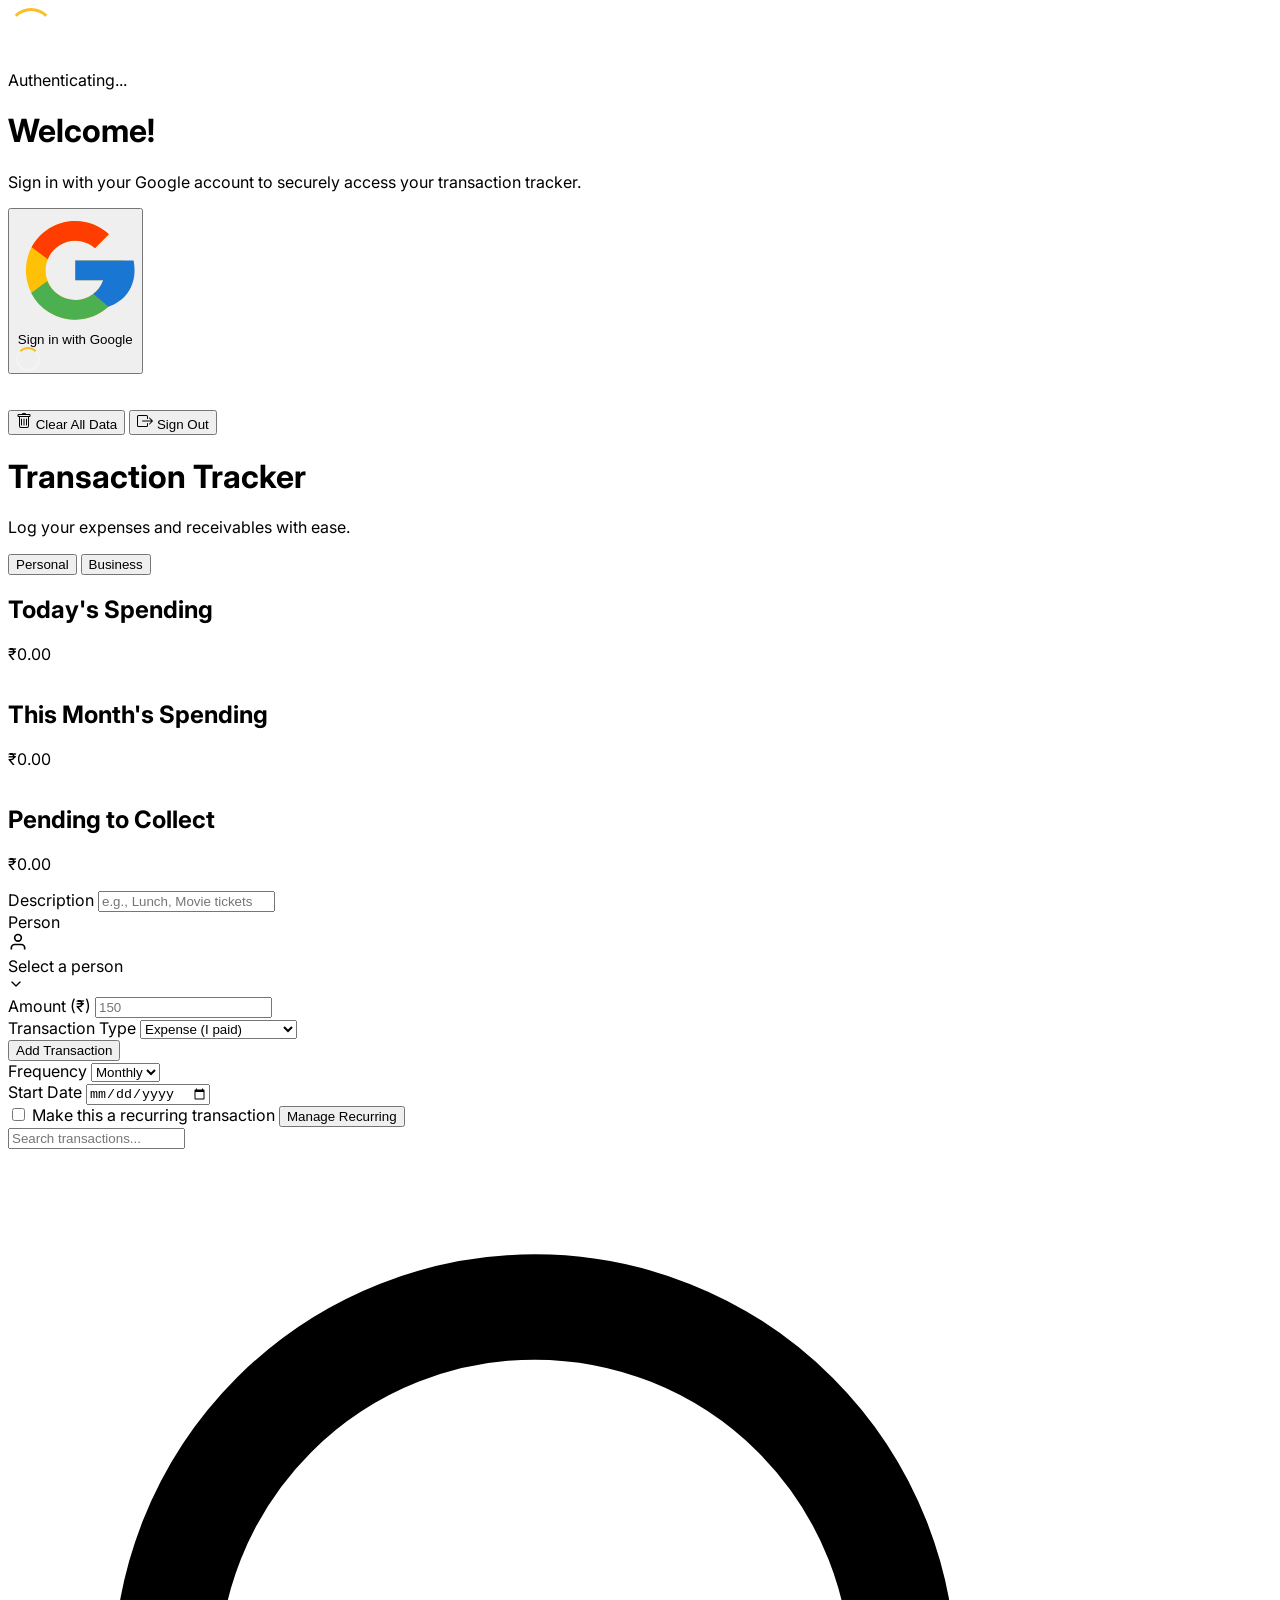
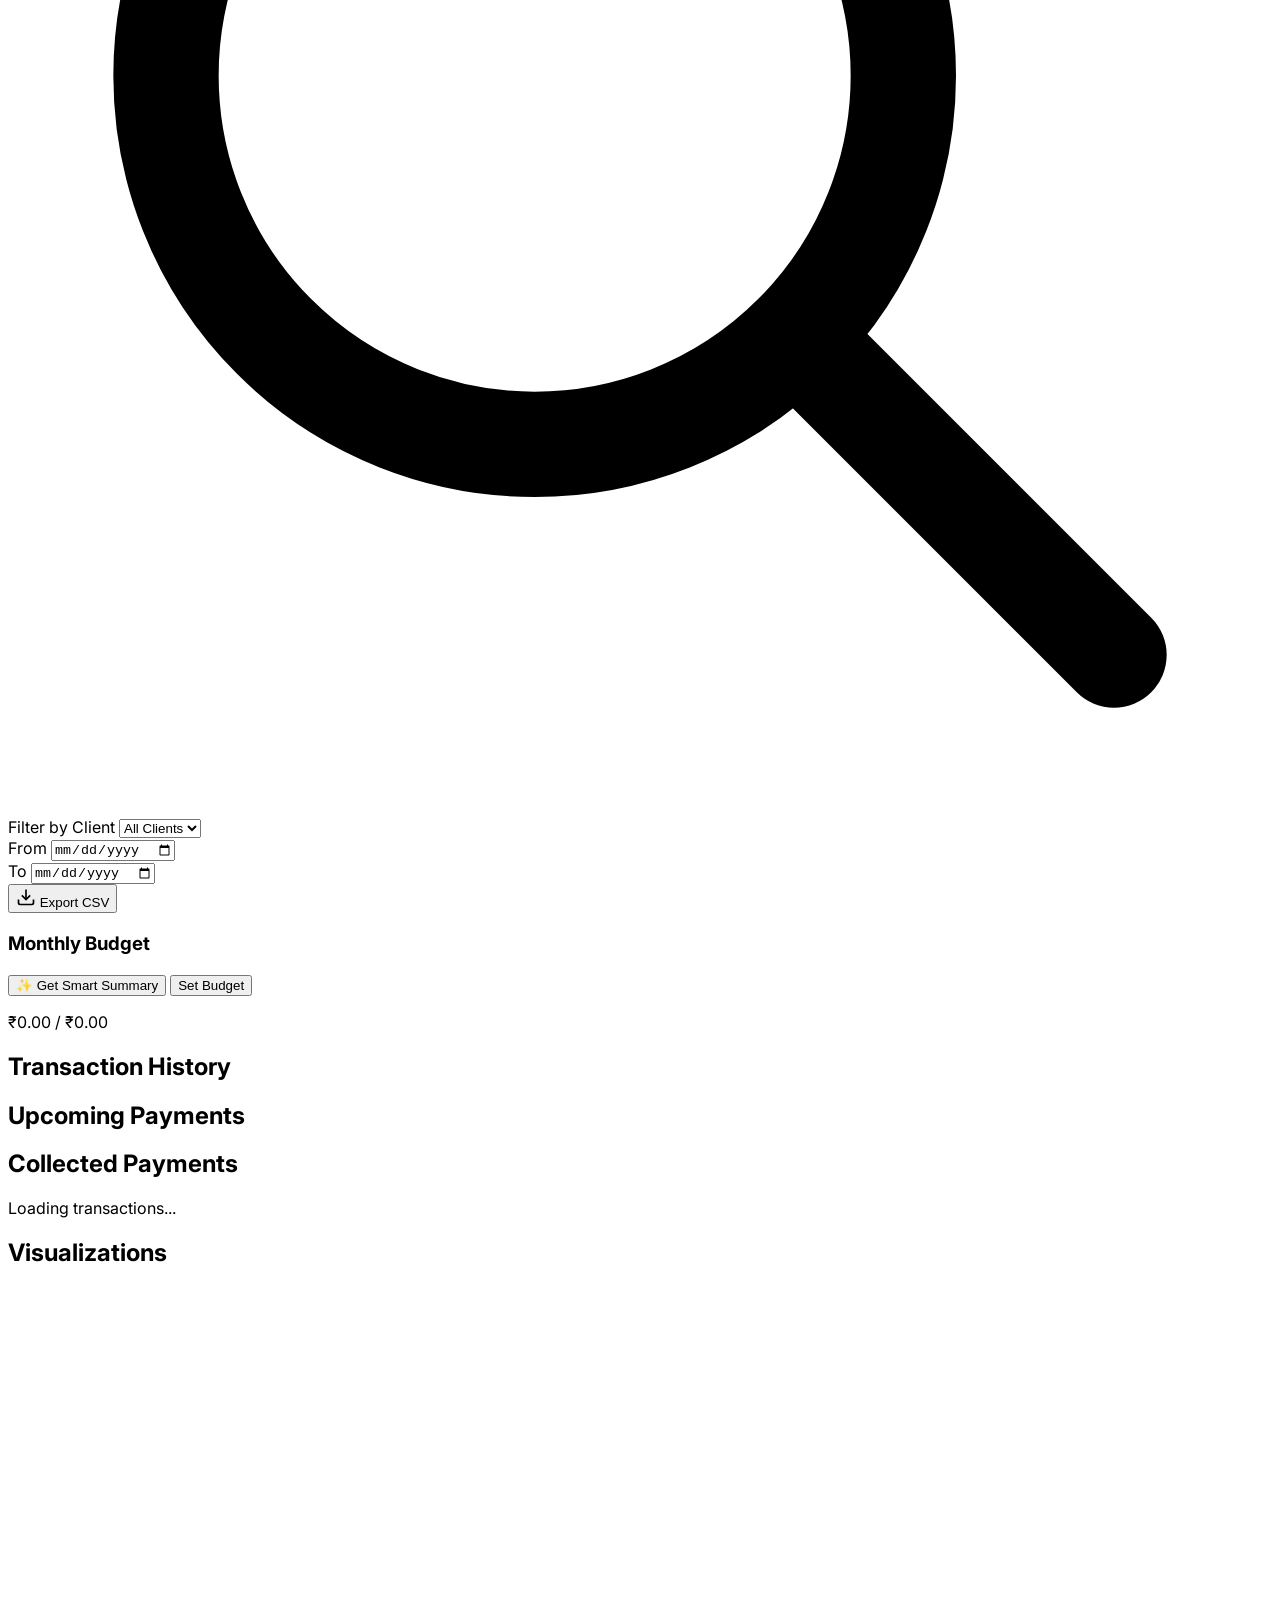
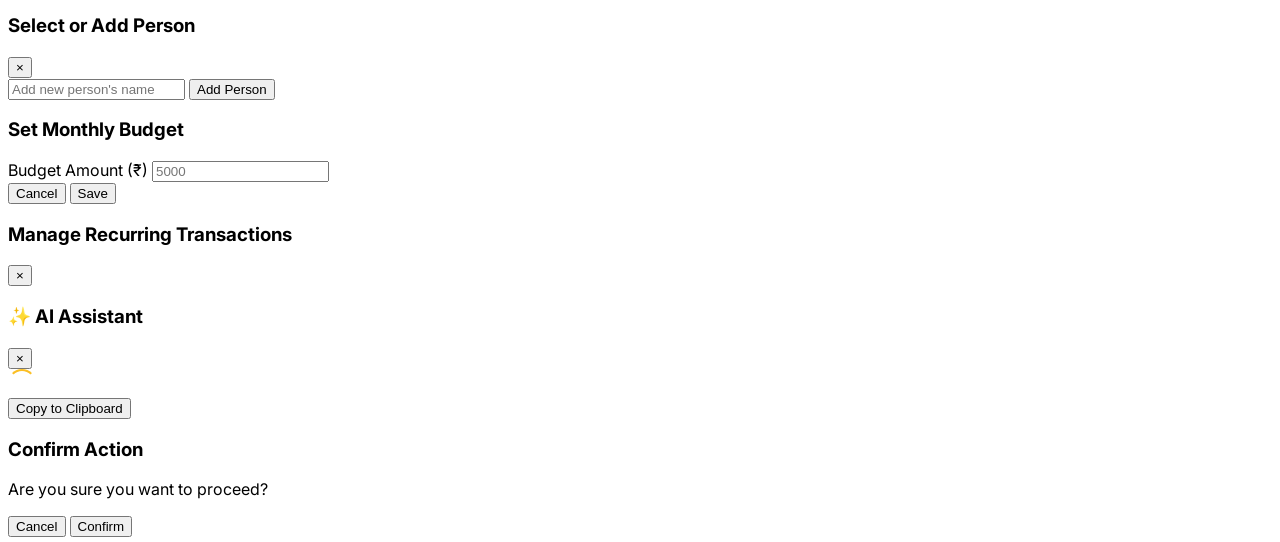
==== index.html @ 341bb634 "Add files via upload" ====
<!DOCTYPE html>
<html lang="en">
<head>
    <meta charset="UTF-8">
    <meta name="viewport" content="width=device-width, initial-scale=1.0">
    <title>Transaction Tracker</title>
    <script src="https://cdn.tailwindcss.com"></script>
    <script src="https://cdn.jsdelivr.net/npm/chart.js"></script>
    <script src="https://cdnjs.cloudflare.com/ajax/libs/gsap/3.12.2/gsap.min.js"></script>
    <link href="https://fonts.googleapis.com/css2?family=Inter:wght@400;500;600;700&display=swap" rel="stylesheet">
    <style>
        body {
            font-family: 'Inter', sans-serif;
        }
        .transaction-item:hover {
            transform: translateY(-2px);
            box-shadow: 0 4px 12px rgba(0,0,0,0.1);
        }
        /* Custom scrollbar */
        .custom-scrollbar::-webkit-scrollbar {
            width: 6px;
        }
        .custom-scrollbar::-webkit-scrollbar-track {
            background: #1f2937; /* gray-800 */
        }
        .custom-scrollbar::-webkit-scrollbar-thumb {
            background: #4b5563; /* gray-600 */
            border-radius: 3px;
        }
        .custom-scrollbar::-webkit-scrollbar-thumb:hover {
            background: #6b7280; /* gray-500 */
        }
        .person-item:hover {
            background-color: #374151; /* gray-700 */
        }
        @keyframes spin {
            to { transform: rotate(360deg); }
        }
        .loader {
            border: 2px solid rgba(255, 255, 255, 0.3);
            border-top-color: #FBBF24;
            border-radius: 50%;
            width: 1.5rem;
            height: 1.5rem;
            animation: spin 1s linear infinite;
        }
        
        /* Magic Bento Spotlight Effect CSS */
        .spotlight {
            position: fixed;
            width: 400px;
            height: 400px;
            border-radius: 50%;
            pointer-events: none;
            background: radial-gradient(circle,
                rgba(251, 191, 36, 0.08) 0%,
                rgba(251, 191, 36, 0.05) 15%,
                transparent 50%
            );
            transform: translate(-50%, -50%);
            mix-blend-mode: screen;
            z-index: 50;
            opacity: 0;
            will-change: transform, opacity;
        }
        .glow-card {
            position: relative;
            overflow: hidden;
            --glow-x: 50%;
            --glow-y: 50%;
            --glow-intensity: 0;
            --glow-radius: 400px;
        }
        .glow-card::after {
            content: '';
            position: absolute;
            inset: 0;
            padding: 2px;
            background: radial-gradient(
                var(--glow-radius) circle at var(--glow-x) var(--glow-y),
                rgba(251, 191, 36, calc(var(--glow-intensity) * 0.4)) 0%,
                rgba(251, 191, 36, calc(var(--glow-intensity) * 0.2)) 30%,
                transparent 60%
            );
            border-radius: inherit;
            mask:
                linear-gradient(#fff 0 0) content-box,
                linear-gradient(#fff 0 0);
            mask-composite: subtract;
            -webkit-mask:
                linear-gradient(#fff 0 0) content-box,
                linear-gradient(#fff 0 0);
            -webkit-mask-composite: xor;
            pointer-events: none;
            transition: opacity 0.3s ease;
            z-index: 1;
        }
    </style>
</head>
<body class="bg-gray-900 text-gray-200 flex items-center justify-center min-h-screen p-4">

    <!-- Global Loader -->
    <div id="global-loader" class="fixed inset-0 bg-gray-900 flex flex-col items-center justify-center z-[100]">
        <div class="loader" style="width: 2.5rem; height: 2.5rem; border-width: 3px;"></div>
        <p class="text-gray-400 mt-4">Authenticating...</p>
    </div>

    <!-- Auth View -->
    <div id="auth-view" class="w-full max-w-md mx-auto hidden">
        <div class="bg-gray-800 rounded-2xl shadow-xl p-8 border border-gray-700">
            <h1 class="text-3xl font-bold text-center text-white mb-2">Welcome!</h1>
            <p class="text-gray-400 text-center mb-8">Sign in with your Google account to securely access your transaction tracker.</p>
            
            <button id="google-signin-btn" class="w-full flex items-center justify-center gap-3 bg-gray-700 font-medium py-3 rounded-xl hover:bg-gray-600 transition-colors">
                <svg class="w-5 h-5" xmlns="http://www.w3.org/2000/svg" viewBox="0 0 48 48"><path fill="#FFC107" d="M43.611 20.083H42V20H24v8h11.303c-1.649 4.657-6.08 8-11.303 8c-6.627 0-12-5.373-12-12s5.373-12 12-12c3.059 0 5.842 1.154 7.961 3.039l5.657-5.657C34.046 6.053 29.268 4 24 4C12.955 4 4 12.955 4 24s8.955 20 20 20s20-8.955 20-20c0-1.341-.138-2.65-.389-3.917z"/><path fill="#FF3D00" d="m6.306 14.691l6.571 4.819C14.655 15.108 18.961 12 24 12c3.059 0 5.842 1.154 7.961 3.039l5.657-5.657C34.046 6.053 29.268 4 24 4C16.318 4 9.656 8.337 6.306 14.691z"/><path fill="#4CAF50" d="m24 44c5.166 0 9.86-1.977 13.409-5.192l-6.19-5.238A11.91 11.91 0 0 1 24 36c-5.222 0-9.618-3.234-11.303-7.618l-6.571 4.819A20 20 0 0 0 24 44z"/><path fill="#1976D2" d="M43.611 20.083H42V20H24v8h11.303c-.792 2.237-2.231 4.166-4.087 5.571l6.19 5.238C44.434 36.316 48 30.732 48 24c0-1.341-.138-2.65-.389-3.917z"/></svg>
                <span id="google-signin-text">Sign in with Google</span>
                <div id="google-signin-loader" class="loader hidden" style="width: 1.25rem; height: 1.25rem; border-width: 2px;"></div>
            </button>
            
            <p id="auth-error" class="text-red-500 text-center text-sm mt-4"></p>
        </div>
    </div>
    
    <!-- App View (hidden by default) -->
    <div id="app-view" class="hidden w-full max-w-3xl mx-auto bg-gray-800 rounded-2xl shadow-xl p-6 md:p-8 border border-gray-700 relative">
        <div class="absolute top-4 right-4">
            <div id="profile-button" class="flex items-center space-x-2 cursor-pointer p-1.5 rounded-full bg-gray-700/50 hover:bg-gray-700 transition-colors">
                <img id="profile-avatar" src="" class="w-8 h-8 rounded-full object-cover bg-gray-600">
                <span id="profile-name" class="hidden md:block text-sm font-medium text-gray-200 pr-2"></span>
            </div>
            <div id="profile-dropdown" class="absolute right-0 mt-2 w-56 bg-gray-700 rounded-xl shadow-lg z-50 hidden py-1">
                <button id="clear-data-btn" class="w-full text-left px-4 py-2 text-sm text-red-400 hover:bg-gray-600 flex items-center gap-3 rounded-t-xl">
                    <svg xmlns="http://www.w3.org/2000/svg" width="16" height="16" fill="currentColor" viewBox="0 0 16 16">
                        <path d="M5.5 5.5A.5.5 0 0 1 6 6v6a.5.5 0 0 1-1 0V6a.5.5 0 0 1 .5-.5zm2.5 0a.5.5 0 0 1 .5.5v6a.5.5 0 0 1-1 0V6a.5.5 0 0 1 .5-.5zm3 .5a.5.5 0 0 0-1 0v6a.5.5 0 0 0 1 0V6z"/>
                        <path fill-rule="evenodd" d="M14.5 3a1 1 0 0 1-1 1H13v9a2 2 0 0 1-2 2H5a2 2 0 0 1-2-2V4h-.5a1 1 0 0 1-1-1V2a1 1 0 0 1 1-1H6a1 1 0 0 1 1-1h2a1 1 0 0 1 1 1h3.5a1 1 0 0 1 1 1v1zM4.118 4 4 4.059V13a1 1 0 0 0 1 1h6a1 1 0 0 0 1-1V4.059L11.882 4H4.118zM2.5 3V2h11v1h-11z"/>
                    </svg>
                    Clear All Data
                </button>
                <button id="sign-out-btn" class="w-full text-left px-4 py-2 text-sm text-gray-200 hover:bg-gray-600 flex items-center gap-3 rounded-b-xl">
                    <svg xmlns="http://www.w3.org/2000/svg" width="16" height="16" fill="currentColor" viewBox="0 0 16 16">
                      <path fill-rule="evenodd" d="M10 12.5a.5.5 0 0 1-.5.5h-8a.5.5 0 0 1-.5-.5v-9a.5.5 0 0 1 .5-.5h8a.5.5 0 0 1 .5.5v2a.5.5 0 0 0 1 0v-2A1.5 1.5 0 0 0 9.5 2h-8A1.5 1.5 0 0 0 0 3.5v9A1.5 1.5 0 0 0 1.5 14h8a1.5 1.5 0 0 0 1.5-1.5v-2a.5.5 0 0 0-1 0z"/>
                      <path fill-rule="evenodd" d="M15.854 8.354a.5.5 0 0 0 0-.708l-3-3a.5.5 0 0 0-.708.708L14.293 7.5H5.5a.5.5 0 0 0 0 1h8.793l-2.147 2.146a.5.5 0 0 0 .708.708z"/>
                    </svg>
                    Sign Out
                </button>
            </div>
        </div>
        
        <header class="text-center mb-8">
            <h1 class="text-3xl md:text-4xl font-bold text-white">Transaction Tracker</h1>
            <p class="text-gray-400 mt-2">Log your expenses and receivables with ease.</p>
        </header>

        <!-- Mode Switcher -->
        <section class="mb-8 flex justify-center">
            <div class="bg-gray-700 p-1 rounded-xl flex space-x-1">
                <button id="personal-mode-btn" class="px-6 py-2 rounded-xl text-sm font-medium transition-colors bg-yellow-500 text-black">Personal</button>
                <button id="business-mode-btn" class="px-6 py-2 rounded-xl text-sm font-medium transition-colors text-gray-300 hover:bg-gray-600">Business</button>
            </div>
        </section>

        <!-- Summary Section -->
        <section id="summary-section" class="grid grid-cols-1 sm:grid-cols-3 gap-4 mb-8">
             <div id="daily-total-card" class="bg-gray-700 p-6 rounded-xl text-center glow-card">
                <h2 id="daily-total-label" class="text-base font-medium text-yellow-400">Today's Spending</h2>
                <p id="daily-total" class="text-3xl font-bold text-yellow-300 mt-2">₹0.00</p>
            </div>
            <div class="bg-gray-700 p-6 rounded-xl text-center glow-card">
                <h2 id="monthly-total-label" class="text-base font-medium text-yellow-400">This Month's Spending</h2>
                <p id="monthly-total" class="text-3xl font-bold text-yellow-300 mt-2">₹0.00</p>
            </div>
            <div class="bg-gray-700 p-6 rounded-xl text-center glow-card">
                <h2 id="receivable-total-label" class="text-base font-medium text-yellow-400">Pending to Collect</h2>
                <p id="receivable-total" class="text-3xl font-bold text-yellow-300 mt-2">₹0.00</p>
            </div>
        </section>

        <!-- Input Form -->
        <section class="mb-8">
            <form id="transaction-form" class="space-y-4">
                <div class="grid grid-cols-1 md:grid-cols-2 gap-4">
                    <div id="description-field-wrapper" class="md:col-span-1">
                        <label for="description" class="block text-sm font-medium text-gray-400 mb-1">Description</label>
                        <input type="text" id="description" placeholder="e.g., Lunch, Movie tickets" required class="w-full px-4 py-3 bg-gray-700 border border-gray-600 text-white placeholder-gray-400 rounded-xl focus:ring-2 focus:ring-yellow-500 focus:border-yellow-500 transition">
                    </div>
                     <div>
                        <label for="person-selector" class="block text-sm font-medium text-gray-400 mb-1">Person</label>
                        <div id="person-selector" class="w-full px-4 py-2 bg-gray-700 border border-gray-600 rounded-xl flex items-center justify-between cursor-pointer hover:bg-gray-600 transition-all">
                           <div class="flex items-center">
                                <div id="selected-person-avatar-container" class="w-8 h-8 rounded-full bg-gray-600 flex items-center justify-center mr-3 overflow-hidden">
                                    <svg id="selected-person-avatar-placeholder" xmlns="http://www.w3.org/2000/svg" width="20" height="20" viewBox="0 0 24 24" fill="none" stroke="currentColor" stroke-width="2" class="text-gray-400"><path d="M20 21v-2a4 4 0 0 0-4-4H8a4 4 0 0 0-4 4v2"></path><circle cx="12" cy="7" r="4"></circle></svg>
                                    <img id="selected-person-avatar" src="" class="hidden w-full h-full object-cover">
                                </div>
                                <span id="selected-person-name" class="text-gray-400">Select a person</span>
                           </div>
                           <svg xmlns="http://www.w3.org/2000/svg" width="16" height="16" viewBox="0 0 24 24" fill="none" stroke="currentColor" stroke-width="2" stroke-linecap="round" stroke-linejoin="round"><path d="M6 9l6 6 6-6"/></svg>
                        </div>
                        <input type="hidden" id="person">
                    </div>
                    <div>
                        <label for="amount" class="block text-sm font-medium text-gray-400 mb-1">Amount (₹)</label>
                        <input type="number" id="amount" placeholder="150" min="0.01" step="0.01" required class="w-full px-4 py-3 bg-gray-700 border border-gray-600 text-white placeholder-gray-400 rounded-xl focus:ring-2 focus:ring-yellow-500 focus:border-yellow-500 transition">
                    </div>
                </div>
                 <div class="grid grid-cols-1 md:grid-cols-4 gap-4 items-end">
                    <div id="type-field-wrapper" class="md:col-span-3">
                         <label for="type" class="block text-sm font-medium text-gray-400 mb-1">Transaction Type</label>
                         <select id="type" class="w-full px-4 py-3 bg-gray-700 border border-gray-600 text-white rounded-xl focus:ring-2 focus:ring-yellow-500 focus:border-yellow-500 transition">
                            <option value="expense" selected>Expense (I paid)</option>
                            <option value="receivable">Receivable (To collect)</option>
                        </select>
                    </div>
                    <button id="submit-btn" type="submit" class="w-full bg-yellow-500 text-black font-semibold py-3 px-4 rounded-xl hover:bg-yellow-600 focus:outline-none focus:ring-2 focus:ring-offset-2 focus:ring-yellow-500 transition duration-300 shadow-sm md:col-start-4">
                        Add Transaction
                    </button>
                </div>
                 <!-- Recurring Transaction Fields -->
                <div id="recurring-fields-wrapper" class="hidden space-y-2 md:flex md:space-y-0 md:space-x-4 md:items-end pt-2">
                    <div class="flex-grow">
                        <label for="frequency" class="block text-sm font-medium text-gray-400 mb-1">Frequency</label>
                        <select id="frequency" class="w-full px-4 py-2 bg-gray-700 border border-gray-600 rounded-xl">
                            <option value="daily">Daily</option>
                            <option value="weekly">Weekly</option>
                            <option value="monthly" selected>Monthly</option>
                        </select>
                    </div>
                    <div>
                        <label for="start-date" class="block text-sm font-medium text-gray-400 mb-1">Start Date</label>
                        <input type="date" id="start-date" class="w-full px-4 py-2 bg-gray-700 border border-gray-600 rounded-xl">
                    </div>
                </div>
                <div id="recurring-options-wrapper" class="pt-2 flex justify-between items-center">
                    <label class="flex items-center space-x-2 cursor-pointer text-sm text-gray-400">
                        <input type="checkbox" id="is-recurring-checkbox" class="form-checkbox h-4 w-4 bg-gray-700 border-gray-600 rounded text-yellow-500 focus:ring-yellow-500">
                        <span>Make this a recurring transaction</span>
                    </label>
                     <button type="button" id="manage-recurring-btn" class="text-sm text-yellow-400 hover:underline">Manage Recurring</button>
                </div>
            </form>
        </section>
        
        <!-- Search and Export Section -->
        <section class="my-6 space-y-4">
            <div class="relative w-full">
                <input type="text" id="search-input" placeholder="Search transactions..." class="w-full pl-10 pr-4 py-2 bg-gray-700 border border-gray-600 text-white rounded-xl focus:ring-2 focus:ring-yellow-500">
                <svg class="absolute left-3 top-1/2 -translate-y-1/2 w-5 h-5 text-gray-400" xmlns="http://www.w3.org/2000/svg" fill="none" viewBox="0 0 24 24" stroke="currentColor"><path stroke-linecap="round" stroke-linejoin="round" stroke-width="2" d="M21 21l-6-6m2-5a7 7 0 11-14 0 7 7 0 0114 0z"></path></svg>
            </div>
            <div class="grid grid-cols-1 md:grid-cols-4 gap-4 items-end">
                <div id="client-filter-wrapper" class="w-full hidden">
                    <label for="client-filter-select" class="text-sm font-medium text-gray-400">Filter by Client</label>
                    <select id="client-filter-select" class="w-full mt-1 px-4 py-2 bg-gray-700 border border-gray-600 rounded-xl">
                        <option value="">All Clients</option>
                    </select>
                </div>
                <div id="start-date-filter-wrapper" class="w-full">
                    <label for="filter-start-date" class="text-sm font-medium text-gray-400">From</label>
                    <input type="date" id="filter-start-date" class="w-full mt-1 px-4 py-2 bg-gray-700 border border-gray-600 rounded-xl">
                </div>
                <div id="end-date-filter-wrapper" class="w-full">
                    <label for="filter-end-date" class="text-sm font-medium text-gray-400">To</label>
                    <input type="date" id="filter-end-date" class="w-full mt-1 px-4 py-2 bg-gray-700 border border-gray-600 rounded-xl">
                </div>
                <button id="export-csv-btn" class="w-full flex items-center justify-center gap-2 px-4 py-2 bg-gray-600 text-white font-semibold rounded-xl hover:bg-gray-500 transition">
                    <svg xmlns="http://www.w3.org/2000/svg" width="20" height="20" viewBox="0 0 24 24" fill="none" stroke="currentColor" stroke-width="2"><path d="M21 15v4a2 2 0 0 1-2 2H5a2 2 0 0 1-2-2v-4"/><polyline points="7 10 12 15 17 10"/><line x1="12" y1="15" x2="12" y2="3"/></svg>
                    Export CSV
                </button>
            </div>
        </section>


        <!-- Transaction Lists -->
        <div id="personal-view">
             <section id="budget-section" class="mb-6 bg-gray-700/50 p-4 rounded-xl">
                <div class="flex justify-between items-center mb-2">
                    <h3 class="font-semibold text-gray-300">Monthly Budget</h3>
                    <div class="flex items-center gap-4">
                        <button id="get-summary-btn" class="text-sm font-semibold text-black bg-yellow-500 hover:bg-yellow-600 px-3 py-1 rounded-lg transition">✨ Get Smart Summary</button>
                        <button id="set-budget-btn" class="text-sm text-yellow-400 hover:underline">Set Budget</button>
                    </div>
                </div>
                <div class="w-full bg-gray-600 rounded-full h-3">
                    <div id="budget-progress" class="bg-green-500 h-3 rounded-full transition-all duration-500" style="width: 0%"></div>
                </div>
                <p id="budget-summary" class="text-right text-sm mt-1.5 text-gray-400">₹0.00 / ₹0.00</p>
            </section>
            <h2 class="text-xl font-semibold mb-4 border-b pb-2 border-gray-700">Transaction History</h2>
            <div id="transaction-list" class="space-y-3 max-h-96 overflow-y-auto pr-2 custom-scrollbar"></div>
        </div>

        <div id="business-view" class="hidden space-y-8">
            <div>
                <h2 class="text-xl font-semibold mb-4 border-b pb-2 border-gray-700">Upcoming Payments</h2>
                <div id="upcoming-list" class="space-y-3 max-h-60 overflow-y-auto pr-2 custom-scrollbar"></div>
            </div>
            <div>
                <h2 class="text-xl font-semibold mb-4 border-b pb-2 border-gray-700">Collected Payments</h2>
                <div id="collected-list" class="space-y-3 max-h-60 overflow-y-auto pr-2 custom-scrollbar"></div>
            </div>
        </div>

        <p id="loading-state" class="text-gray-500 text-center py-4">Loading transactions...</p>

        <!-- Charts Section -->
        <section id="charts-section" class="my-8">
            <h2 class="text-xl font-semibold mb-4 border-b pb-2 border-gray-700">Visualizations</h2>
            <div id="personal-chart-container" class="bg-gray-700/50 p-4 rounded-xl">
                <canvas id="spending-chart"></canvas>
            </div>
            <div id="business-chart-container" class="hidden bg-gray-700/50 p-4 rounded-xl">
                <canvas id="earnings-chart"></canvas>
            </div>
        </section>

    </div>

    <!-- Modals -->
    <div id="people-modal" class="fixed inset-0 bg-black bg-opacity-60 flex items-center justify-center hidden z-50 p-4">
        <div class="bg-gray-800 rounded-2xl shadow-xl w-full max-w-sm p-6 border border-gray-700">
            <div class="flex justify-between items-center mb-4">
                <h3 id="modal-title" class="text-xl font-bold text-white">Select or Add Person</h3>
                <button id="close-people-modal-btn" class="text-gray-500 hover:text-white text-3xl leading-none">&times;</button>
            </div>
            <form id="add-person-form" class="space-y-3 mb-4">
                <input type="text" id="new-person-name" placeholder="Add new person's name" required class="flex-grow w-full px-3 py-3 bg-gray-700 border border-gray-600 text-white placeholder-gray-400 rounded-xl focus:ring-2 focus:ring-yellow-500 focus:border-yellow-500">
                <button type="submit" id="add-person-btn" class="w-full bg-yellow-500 text-black font-semibold py-2 px-4 rounded-xl hover:bg-yellow-600">Add Person</button>
            </form>
            <div id="people-list-modal" class="max-h-60 overflow-y-auto space-y-1 custom-scrollbar pr-2"></div>
        </div>
    </div>
    <div id="budget-modal" class="fixed inset-0 bg-black bg-opacity-60 flex items-center justify-center hidden z-50 p-4">
        <div class="bg-gray-800 rounded-2xl shadow-xl w-full max-w-xs p-6 border border-gray-700">
            <h3 class="text-xl font-bold text-white mb-4">Set Monthly Budget</h3>
            <form id="budget-form">
                <label for="budget-amount" class="block text-sm font-medium text-gray-400 mb-1">Budget Amount (₹)</label>
                <input type="number" id="budget-amount" placeholder="5000" min="0" step="100" class="w-full px-4 py-2 bg-gray-700 border border-gray-600 rounded-xl mb-4">
                <div class="flex gap-2">
                    <button type="button" id="cancel-budget-btn" class="w-full bg-gray-600 py-2 rounded-xl">Cancel</button>
                    <button type="submit" class="w-full bg-yellow-500 text-black font-semibold py-2 rounded-xl">Save</button>
                </div>
            </form>
        </div>
    </div>
    <div id="recurring-modal" class="fixed inset-0 bg-black bg-opacity-60 flex items-center justify-center hidden z-50 p-4">
         <div class="bg-gray-800 rounded-2xl shadow-xl w-full max-w-lg p-6 border border-gray-700">
             <div class="flex justify-between items-center mb-4">
                <h3 class="text-xl font-bold text-white">Manage Recurring Transactions</h3>
                <button id="close-recurring-modal-btn" class="text-gray-500 hover:text-white text-3xl leading-none">&times;</button>
            </div>
            <div id="recurring-list-modal" class="max-h-80 overflow-y-auto space-y-2 custom-scrollbar pr-2"></div>
        </div>
    </div>
    <div id="gemini-modal" class="fixed inset-0 bg-black bg-opacity-60 flex items-center justify-center hidden z-50 p-4">
         <div class="bg-gray-800 rounded-2xl shadow-xl w-full max-w-lg p-6 border border-gray-700">
             <div class="flex justify-between items-center mb-4">
                <h3 id="gemini-modal-title" class="text-xl font-bold text-white">✨ AI Assistant</h3>
                <button id="close-gemini-modal-btn" class="text-gray-500 hover:text-white text-3xl leading-none">&times;</button>
            </div>
            <div id="gemini-modal-content" class="max-h-80 overflow-y-auto space-y-2 custom-scrollbar pr-2 text-gray-300">
                <div class="flex justify-center items-center h-32">
                    <div class="loader"></div>
                </div>
            </div>
              <div id="gemini-modal-actions" class="mt-4 hidden">
                   <button id="copy-gemini-content-btn" class="w-full bg-yellow-500 text-black font-semibold py-2 px-4 rounded-xl hover:bg-yellow-600">Copy to Clipboard</button>
              </div>
        </div>
    </div>
    <!-- Confirmation Modal -->
    <div id="confirm-modal" class="fixed inset-0 bg-black bg-opacity-60 flex items-center justify-center hidden z-50 p-4">
        <div class="bg-gray-800 rounded-2xl shadow-xl w-full max-w-sm p-6 border border-gray-700">
            <h3 id="confirm-modal-title" class="text-lg font-bold text-white mb-4">Confirm Action</h3>
            <p id="confirm-modal-body" class="text-gray-300 mb-6">Are you sure you want to proceed?</p>
            <div class="flex gap-4">
                <button id="confirm-modal-cancel-btn" class="w-full bg-gray-600 py-2 rounded-xl hover:bg-gray-500 transition">Cancel</button>
                <button id="confirm-modal-confirm-btn" class="w-full bg-red-600 text-white font-semibold py-2 rounded-xl hover:bg-red-700 transition">Confirm</button>
            </div>
        </div>
    </div>


    <script type="module">
        import { initializeApp } from "https://www.gstatic.com/firebasejs/11.6.1/firebase-app.js";
        import { getAuth, onAuthStateChanged, GoogleAuthProvider, signInWithRedirect, getRedirectResult, signOut } from "https://www.gstatic.com/firebasejs/11.6.1/firebase-auth.js";
        import { getFirestore, collection, addDoc, serverTimestamp, onSnapshot, query, doc, deleteDoc, updateDoc, deleteField, setDoc, getDoc, getDocs, writeBatch } from "https://www.gstatic.com/firebasejs/11.6.1/firebase-firestore.js";
        
        // --- USER'S FIREBASE CONFIGURATION ---
        const firebaseConfig = {
          apiKey: "AIzaSyBQE9DZBL3ugPDWBVKj8piCVT7q-X9p0to",
          authDomain: "expense-manager-2158b.firebaseapp.com",
          projectId: "expense-manager-2158b",
          storageBucket: "expense-manager-2158b.appspot.com",
          messagingSenderId: "596327333035",
          appId: "1:596327333035:web:e2ec1998729a81e7258bee",
          measurementId: "G-QXTERJV3V8"
        };
        const appId = "expense-manager-2158b";
        // --- End Configuration ---
        
        let db, auth, userId;
        let peopleMap = {}, spendingChart, earningsChart;
        let currentMode = 'personal';
        let allTransactions = [];
        let unsubscribeTransactions = () => {}, unsubscribePeople = () => {}, unsubscribeSettings = () => {}, unsubscribeRecurring = () => {};

        // DOM Elements
        const globalLoader = document.getElementById('global-loader');
        const authView = document.getElementById('auth-view');
        const appView = document.getElementById('app-view');
        const mainContainer = document.getElementById('app-view');
        const summarySection = document.getElementById('summary-section');
        const dailyTotalCard = document.getElementById('daily-total-card');
        const monthlyTotalLabel = document.getElementById('monthly-total-label');
        const receivableTotalLabel = document.getElementById('receivable-total-label');
        const personalView = document.getElementById('personal-view');
        const businessView = document.getElementById('business-view');
        const upcomingList = document.getElementById('upcoming-list');
        const collectedList = document.getElementById('collected-list');
        const transactionForm = document.getElementById('transaction-form');
        const descriptionFieldWrapper = document.getElementById('description-field-wrapper');
        const typeFieldWrapper = document.getElementById('type-field-wrapper');
        const descriptionInput = document.getElementById('description');
        const amountInput = document.getElementById('amount');
        const personInput = document.getElementById('person');
        const personLabel = document.querySelector('label[for="person-selector"]');
        const modalTitle = document.getElementById('modal-title');
        const newPersonNameInput = document.getElementById('new-person-name');
        const typeSelect = document.getElementById('type');
        const transactionList = document.getElementById('transaction-list');
        const dailyTotalEl = document.getElementById('daily-total');
        const monthlyTotalEl = document.getElementById('monthly-total');
        const receivableTotalEl = document.getElementById('receivable-total');
        const loadingState = document.getElementById('loading-state');
        const personSelector = document.getElementById('person-selector');
        const selectedPersonNameEl = document.getElementById('selected-person-name');
        const selectedPersonAvatar = document.getElementById('selected-person-avatar');
        const selectedPersonAvatarPlaceholder = document.getElementById('selected-person-avatar-placeholder');
        const personalModeBtn = document.getElementById('personal-mode-btn');
        const businessModeBtn = document.getElementById('business-mode-btn');
        const submitBtn = document.getElementById('submit-btn');
        const searchInput = document.getElementById('search-input');
        const exportCsvBtn = document.getElementById('export-csv-btn');
        const peopleModal = document.getElementById('people-modal');
        const closeModalBtn = document.getElementById('close-people-modal-btn');
        const addPersonForm = document.getElementById('add-person-form');
        const addPersonBtn = document.getElementById('add-person-btn');
        const peopleListModal = document.getElementById('people-list-modal');
        const budgetSection = document.getElementById('budget-section');
        const setBudgetBtn = document.getElementById('set-budget-btn');
        const budgetProgress = document.getElementById('budget-progress');
        const budgetSummary = document.getElementById('budget-summary');
        const budgetModal = document.getElementById('budget-modal');
        const budgetForm = document.getElementById('budget-form');
        const budgetAmountInput = document.getElementById('budget-amount');
        const cancelBudgetBtn = document.getElementById('cancel-budget-btn');
        const personalChartContainer = document.getElementById('personal-chart-container');
        const businessChartContainer = document.getElementById('business-chart-container');
        const spendingChartCanvas = document.getElementById('spending-chart').getContext('2d');
        const earningsChartCanvas = document.getElementById('earnings-chart').getContext('2d');
        const isRecurringCheckbox = document.getElementById('is-recurring-checkbox');
        const recurringFieldsWrapper = document.getElementById('recurring-fields-wrapper');
        const recurringOptionsWrapper = document.getElementById('recurring-options-wrapper');
        const frequencySelect = document.getElementById('frequency');
        const startDateInput = document.getElementById('start-date');
        const manageRecurringBtn = document.getElementById('manage-recurring-btn');
        const recurringModal = document.getElementById('recurring-modal');
        const closeRecurringModalBtn = document.getElementById('close-recurring-modal-btn');
        const recurringListModal = document.getElementById('recurring-list-modal');
        const startDateFilter = document.getElementById('filter-start-date');
        const endDateFilter = document.getElementById('filter-end-date');
        const clientFilterWrapper = document.getElementById('client-filter-wrapper');
        const clientFilterSelect = document.getElementById('client-filter-select');
        const getSummaryBtn = document.getElementById('get-summary-btn');
        const geminiModal = document.getElementById('gemini-modal');
        const geminiModalTitle = document.getElementById('gemini-modal-title');
        const geminiModalContent = document.getElementById('gemini-modal-content');
        const geminiModalActions = document.getElementById('gemini-modal-actions');
        const copyGeminiContentBtn = document.getElementById('copy-gemini-content-btn');
        const closeGeminiModalBtn = document.getElementById('close-gemini-modal-btn');
        const confirmModal = document.getElementById('confirm-modal');
        const confirmModalBody = document.getElementById('confirm-modal-body');
        const confirmModalConfirmBtn = document.getElementById('confirm-modal-confirm-btn');
        const confirmModalCancelBtn = document.getElementById('confirm-modal-cancel-btn');
        // Profile elements
        const profileButton = document.getElementById('profile-button');
        const profileAvatar = document.getElementById('profile-avatar');
        const profileName = document.getElementById('profile-name');
        const profileDropdown = document.getElementById('profile-dropdown');
        // Auth elements
        const googleSigninBtn = document.getElementById('google-signin-btn');
        const googleSigninText = document.getElementById('google-signin-text');
        const googleSigninLoader = document.getElementById('google-signin-loader');
        const authErrorEl = document.getElementById('auth-error');
        const signOutBtn = document.getElementById('sign-out-btn');
        const clearDataBtn = document.getElementById('clear-data-btn');

        let app;
        try {
            app = initializeApp(firebaseConfig);
            db = getFirestore(app);
            auth = getAuth(app);
        } catch(e) {
            console.error("Firebase initialization failed:", e);
            globalLoader.innerHTML = `<p class="text-red-500 p-4">Firebase initialization failed. Please check your configuration.</p>`
        }
        
        // --- Authentication Initialization & State Handling (Robust Version) ---
        
        async function handleAuthentication() {
            // This listener is our single source of truth for the user's login state.
            // It will fire once initially, and then again any time the state changes.
            const authUnsubscribe = onAuthStateChanged(auth, async (user) => {
                console.log("Auth state changed. User:", user);
                if (user) {
                    // USER IS SIGNED IN
                    userId = user.uid;
                    profileName.textContent = user.displayName || 'User';
                    profileAvatar.src = user.photoURL || `https://placehold.co/32x32/4A5568/E2E8F0?text=${getInitials(user.displayName || 'User')}`;
                    
                    authView.classList.add('hidden');
                    appView.classList.remove('hidden');
                    document.body.classList.remove('items-center');

                    await checkAndProcessRecurringTransactions();
                    switchMode(currentMode);
                    initSpotlightEffect();
                } else {
                    // USER IS SIGNED OUT
                    userId = null;
                    authView.classList.remove('hidden');
                    appView.classList.add('hidden');
                    document.body.classList.add('items-center');
                    unsubscribeAll();
                }
                // Once we have a definitive answer (user or null), hide the loader.
                globalLoader.classList.add('hidden');
            });

            try {
                // Now, check if there's a sign-in result from a redirect.
                // This process is now separate and won't block the listener.
                // If it finds a user, it will trigger the onAuthStateChanged listener above.
                console.log("Checking for redirect result...");
                const result = await getRedirectResult(auth);
                 if (result) {
                    console.log("Redirect result successfully processed for user:", result.user.displayName);
                 }
            } catch (error) {
                // If the redirect itself fails, we'll log it and show the error.
                console.error("Error processing redirect result:", error);
                authErrorEl.textContent = `Sign-in failed: ${error.message}`;
                // The onAuthStateChanged listener will have already run with 'null' user,
                // so the login page will be visible and the loader hidden.
            }
        }

        // Start the entire authentication process.
        handleAuthentication();

        // The sign-in button just initiates the redirect.
        googleSigninBtn.addEventListener('click', () => {
            authErrorEl.textContent = '';
            googleSigninText.classList.add('hidden');
            googleSigninLoader.classList.remove('hidden');
            googleSigninBtn.disabled = true;
            const provider = new GoogleAuthProvider();
            signInWithRedirect(auth, provider);
        });

        signOutBtn.addEventListener('click', async () => {
            await signOut(auth);
        });
        
        // Profile Dropdown Logic
        profileButton.addEventListener('click', (e) => {
            e.stopPropagation();
            profileDropdown.classList.toggle('hidden');
        });

        window.addEventListener('click', () => {
            if (!profileDropdown.classList.contains('hidden')) {
                profileDropdown.classList.add('hidden');
            }
        });
        // --- END AUTHENTICATION LOGIC ---


        function switchMode(newMode) {
            currentMode = newMode;
            
            personalModeBtn.classList.toggle('bg-yellow-500', newMode === 'personal');
            personalModeBtn.classList.toggle('text-black', newMode === 'personal');
            businessModeBtn.classList.toggle('bg-yellow-500', newMode === 'business');
            businessModeBtn.classList.toggle('text-black', newMode === 'business');

            const isBusiness = newMode === 'business';
            personalView.classList.toggle('hidden', isBusiness);
            businessView.classList.toggle('hidden', !isBusiness);
            descriptionFieldWrapper.classList.toggle('hidden', isBusiness);
            descriptionInput.required = !isBusiness;
            typeFieldWrapper.classList.toggle('hidden', isBusiness);
            submitBtn.parentElement.classList.toggle('md:grid-cols-2', isBusiness);
            submitBtn.parentElement.classList.toggle('md:grid-cols-4', !isBusiness);
            submitBtn.classList.toggle('md:col-start-2', isBusiness);
            submitBtn.classList.toggle('md:col-start-4', !isBusiness);
            personLabel.textContent = isBusiness ? 'Client' : 'Person';
            modalTitle.textContent = isBusiness ? 'Select or Add Client' : 'Select or Add Person';
            addPersonBtn.textContent = isBusiness ? 'Add Client' : 'Add Person';
            newPersonNameInput.placeholder = isBusiness ? "Add new client's name" : "Add new person's name";
            summarySection.classList.toggle('sm:grid-cols-2', isBusiness);
            summarySection.classList.toggle('sm:grid-cols-3', !isBusiness);
            dailyTotalCard.classList.toggle('hidden', isBusiness);
            monthlyTotalLabel.textContent = isBusiness ? "This Month's Earnings" : "This Month's Spending";
            receivableTotalLabel.textContent = isBusiness ? "Pending Collection" : "Pending to Collect";
            budgetSection.classList.toggle('hidden', isBusiness);
            personalChartContainer.classList.toggle('hidden', isBusiness);
            businessChartContainer.classList.toggle('hidden', !isBusiness);
            recurringOptionsWrapper.classList.toggle('hidden', isBusiness);
            clientFilterWrapper.classList.toggle('hidden', !isBusiness);

            unsubscribeAll();
            clearAllLists();
            
            if (userId) {
                listenForData();
            }
            resetForm();
        }
        
        function unsubscribeAll() {
            unsubscribeTransactions();
            unsubscribePeople();
            unsubscribeSettings();
            unsubscribeRecurring();
        }
        
        function clearAllLists() {
             transactionList.innerHTML = '';
             upcomingList.innerHTML = '';
             collectedList.innerHTML = '';
             peopleListModal.innerHTML = '';
             recurringListModal.innerHTML = '';
             loadingState.style.display = 'block';
        }
        
        function listenForData() {
            if (!userId) return;
            listenForTransactions();
            listenForPeople();
            if(currentMode === 'personal') {
                listenForRecurring();
                listenForSettings();
            }
        }
        
        searchInput.addEventListener('input', applyFiltersAndRender);
        startDateFilter.addEventListener('change', applyFiltersAndRender);
        endDateFilter.addEventListener('change', applyFiltersAndRender);
        clientFilterSelect.addEventListener('change', applyFiltersAndRender);
        exportCsvBtn.addEventListener('click', exportToCSV);
        personalModeBtn.addEventListener('click', () => switchMode('personal'));
        businessModeBtn.addEventListener('click', () => switchMode('business'));
        
        // Modal Logic
        const modals = [peopleModal, budgetModal, recurringModal, geminiModal, confirmModal];
        const closeButtons = [closeModalBtn, cancelBudgetBtn, closeRecurringModalBtn, closeGeminiModalBtn, confirmModalCancelBtn];
        setBudgetBtn.addEventListener('click', () => budgetModal.classList.remove('hidden'));
        personSelector.addEventListener('click', () => peopleModal.classList.remove('hidden'));
        manageRecurringBtn.addEventListener('click', () => recurringModal.classList.remove('hidden'));
        
        modals.forEach(modal => {
            modal.addEventListener('click', (e) => { if(e.target === modal) modal.classList.add('hidden'); });
        });
        closeButtons.forEach(btn => {
            if (btn) {
                btn.addEventListener('click', () => btn.closest('.fixed').classList.add('hidden'));
            }
        });

        // People Management
        addPersonForm.addEventListener('submit', async (e) => {
            e.preventDefault();
            const newName = newPersonNameInput.value.trim();
            if (newName) {
                try {
                    const initials = getInitials(newName);
                    const photoURL = `https://placehold.co/64x64/4A5568/E2E8F0?text=${initials}`;
                    await addDoc(collection(db, `artifacts/${appId}/users/${userId}/${currentMode}_people`), { name: newName, photoURL });
                    addPersonForm.reset();
                } catch (error) { console.error("Error adding person:", error); }
            }
        });

        peopleListModal.addEventListener('click', (e) => {
            const personDiv = e.target.closest('.person-select-trigger');
            if (personDiv) {
                const { name } = personDiv.dataset;
                personInput.value = name;
                selectedPersonNameEl.textContent = name;
                personSelector.classList.remove('ring-2', 'ring-red-500');
                
                const initials = getInitials(name);
                const photoURL = `https://placehold.co/64x64/4A5568/E2E8F0?text=${initials}`;
                selectedPersonAvatar.src = photoURL;
                selectedPersonAvatar.classList.remove('hidden');
                selectedPersonAvatarPlaceholder.classList.add('hidden');
                
                peopleModal.classList.add('hidden');
            }
        });
        
        // Transaction Form Logic
        transactionForm.addEventListener('submit', async (e) => {
            e.preventDefault();
            const isBusiness = currentMode === 'business';
            const person = personInput.value.trim();
            const amount = parseFloat(amountInput.value);
            const description = isBusiness ? `Payment from ${person}` : descriptionInput.value.trim();
            const type = isBusiness ? 'receivable' : typeSelect.value;
            const isRecurring = isRecurringCheckbox.checked;

            let isPersonMandatory = isBusiness || (currentMode === 'personal' && type === 'receivable');

            if (isPersonMandatory && !person) {
                personSelector.classList.add('ring-2', 'ring-red-500');
                setTimeout(() => personSelector.classList.remove('ring-2', 'ring-red-500'), 2000);
                return;
            }

            const isValid = !isNaN(amount) && amount > 0 && (isBusiness || description);

            if (isValid) {
                try {
                    const personToSave = person || '';
                    if (isRecurring && currentMode === 'personal') {
                        const startDateValue = startDateInput.value ? new Date(startDateInput.value) : new Date();
                        const newRecurringTx = { 
                            description, amount, person: personToSave, type, 
                            frequency: frequencySelect.value, 
                            nextDueDate: startDateValue, 
                            createdAt: serverTimestamp(),
                            mode: 'personal'
                        };
                        await addDoc(collection(db, `artifacts/${appId}/users/${userId}/recurring_transactions`), newRecurringTx);
                    } else {
                        const newTx = { description, amount, person: personToSave, type, createdAt: serverTimestamp() };
                        if (isBusiness) newTx.status = 'upcoming';
                        await addDoc(collection(db, `artifacts/${appId}/users/${userId}/${currentMode}_transactions`), newTx);
                    }
                    resetForm();
                } catch (error) { console.error("Error adding transaction: ", error); }
            }
        });


        // Data Listeners
        function listenForTransactions() {
            unsubscribeTransactions = onSnapshot(query(collection(db, `artifacts/${appId}/users/${userId}/${currentMode}_transactions`)), (snapshot) => {
                loadingState.style.display = 'none';
                allTransactions = snapshot.docs.map(doc => ({ id: doc.id, ...doc.data() }));
                applyFiltersAndRender();
            }, (error) => console.error("Error fetching transactions: ", error));
        }

        function listenForPeople() {
            const peopleColRef = collection(db, `artifacts/${appId}/users/${userId}/${currentMode}_people`);
            unsubscribePeople = onSnapshot(query(peopleColRef), (snapshot) => {
                peopleListModal.innerHTML = '';
                clientFilterSelect.innerHTML = '<option value="">All Clients</option>';
                const newPeopleMap = {};
                 if (snapshot.empty) {
                     peopleListModal.innerHTML = `<p class="text-center text-gray-400">No ${currentMode === 'business' ? 'clients' : 'people'} added yet.</p>`;
                 } else {
                     snapshot.forEach(docSnap => {
                         const person = docSnap.data();
                         newPeopleMap[person.name] = person.photoURL || null;
                         
                         const initials = getInitials(person.name);
                         const photoSrc = `https://placehold.co/40x40/4A5568/E2E8F0?text=${initials}`;

                         const personEl = document.createElement('div');
                         personEl.className = 'person-item p-2 rounded-xl flex items-center justify-between';
                         personEl.innerHTML = `<div class="flex items-center cursor-pointer flex-grow person-select-trigger" data-name="${person.name}" data-photo="${photoSrc}"><img src="${photoSrc}" class="w-10 h-10 rounded-full object-cover mr-3"><span class="font-medium">${person.name}</span></div>`;
                         peopleListModal.appendChild(personEl);

                         if(currentMode === 'business') {
                             const option = document.createElement('option');
                             option.value = person.name;
                             option.textContent = person.name;
                             clientFilterSelect.appendChild(option);
                         }
                     });
                 }
                peopleMap = newPeopleMap;
            });
        }
        
        function applyFiltersAndRender() {
            let filtered = [...allTransactions];
            
            // Apply search term filter
            const searchTerm = searchInput.value.toLowerCase();
            if (searchTerm) {
                filtered = filtered.filter(tx => 
                    (tx.description && tx.description.toLowerCase().includes(searchTerm)) || 
                    (tx.person && tx.person.toLowerCase().includes(searchTerm))
                );
            }
            
            // Apply client filter in business mode
            if (currentMode === 'business') {
                const selectedClient = clientFilterSelect.value;
                if (selectedClient) {
                    filtered = filtered.filter(tx => tx.person === selectedClient);
                }
            }

            // Apply date filters
            const startDateValue = startDateFilter.value;
            const endDateValue = endDateFilter.value;

            if (startDateValue) {
                const startDate = new Date(startDateValue);
                startDate.setHours(0, 0, 0, 0); // Start of the day
                filtered = filtered.filter(tx => tx.createdAt && tx.createdAt.toDate() >= startDate);
            }

            if (endDateValue) {
                const endDate = new Date(endDateValue);
                endDate.setHours(23, 59, 59, 999); // End of the day
                filtered = filtered.filter(tx => tx.createdAt && tx.createdAt.toDate() <= endDate);
            }


            filtered.sort((a, b) => (b.createdAt?.toMillis() || 0) - (a.createdAt?.toMillis() || 0));
            updateUI(filtered);
        }
        
        function updateUI(transactions) {
            const formatter = new Intl.NumberFormat('en-IN', { style: 'currency', currency: 'INR' });
            const now = new Date();
            const startOfDay = new Date(now.getFullYear(), now.getMonth(), now.getDate()).getTime();
            const startOfMonth = new Date(now.getFullYear(), now.getMonth(), 1).getTime();

            if (currentMode === 'business') {
                renderBusinessUI(transactions, formatter, startOfMonth);
            } else {
                renderPersonalUI(transactions, formatter, startOfDay, startOfMonth);
            }
        }
        
        // UI Rendering
        function renderPersonalUI(transactions, formatter, startOfDay, startOfMonth) {
            transactionList.innerHTML = '';
            let dailyTotal = 0, monthlyTotal = 0, receivableTotal = 0;
            const expenseCategories = {};

            if (transactions.length === 0) {
                transactionList.innerHTML = `<p class="text-gray-400 text-center py-4">No transactions found.</p>`;
            } else {
                transactions.forEach(tx => {
                    if (!tx.createdAt) return;
                    const txType = tx.type || 'expense';

                    if (txType === 'expense' && tx.createdAt.toMillis() >= startOfMonth) {
                        monthlyTotal += tx.amount;
                        if (tx.createdAt.toMillis() >= startOfDay) dailyTotal += tx.amount;
                        const category = tx.description.split(' ')[0];
                        expenseCategories[category] = (expenseCategories[category] || 0) + tx.amount;
                    } else if (txType === 'receivable') {
                        receivableTotal += tx.amount;
                    }
                    transactionList.appendChild(createTransactionElement(tx, 'personal'));
                });
            }
            dailyTotalEl.textContent = formatter.format(dailyTotal);
            monthlyTotalEl.textContent = formatter.format(monthlyTotal);
            receivableTotalEl.textContent = formatter.format(receivableTotal);
            updateBudgetUI(monthlyTotal, formatter);
            updateSpendingChart(expenseCategories);
        }

        function renderBusinessUI(transactions, formatter, startOfMonth) {
            upcomingList.innerHTML = '';
            collectedList.innerHTML = '';
            let pendingCollection = 0, monthlyEarnings = 0;
            const clientEarnings = {};

            const upcoming = transactions.filter(tx => tx.status === 'upcoming');
            const collected = transactions.filter(tx => tx.status === 'collected');
            
            upcoming.forEach(tx => {
                pendingCollection += tx.amount;
                upcomingList.appendChild(createTransactionElement(tx, 'business-upcoming'));
            });

            collected.forEach(tx => {
                if(tx.collectedAt && tx.collectedAt.toMillis() >= startOfMonth) {
                    monthlyEarnings += tx.amount;
                    clientEarnings[tx.person] = (clientEarnings[tx.person] || 0) + tx.amount;
                }
                collectedList.appendChild(createTransactionElement(tx, 'business-collected'));
            });
            
            if (upcoming.length === 0) upcomingList.innerHTML = `<p class="text-gray-400 text-center py-4">No upcoming payments.</p>`;
            if (collected.length === 0) collectedList.innerHTML = `<p class="text-gray-400 text-center py-4">No collected payments yet.</p>`;
            
            monthlyTotalEl.textContent = formatter.format(monthlyEarnings);
            receivableTotalEl.textContent = formatter.format(pendingCollection);
            updateEarningsChart(clientEarnings);
        }
        
        function createTransactionElement(tx, type) {
            const item = document.createElement('div');
            const txDate = tx.createdAt ? tx.createdAt.toDate() : new Date();
            const initials = getInitials(tx.person || tx.description || '');
            const placeholderUrl = `https://placehold.co/40x40/4A5568/E2E8F0?text=${initials || '??'}`;
            const personPhotoURL = (tx.person && peopleMap[tx.person]) ? peopleMap[tx.person] : placeholderUrl;
            
            const isExpense = tx.type === 'expense';
            let borderColor = isExpense ? 'border-red-500' : 'border-green-500';
            if (type === 'business-upcoming') borderColor = 'border-yellow-500';

            item.className = `transaction-item flex items-center bg-gray-700 p-3 rounded-xl border-l-4 ${borderColor} transition duration-300`;
            
            let actionButtonsHTML = `<button data-id="${tx.id}" class="delete-btn ml-4 text-gray-500 hover:text-red-500"><svg xmlns="http://www.w3.org/2000/svg" width="20" height="20" viewBox="0 0 24 24" fill="none" stroke="currentColor" stroke-width="2"><line x1="18" y1="6" x2="6" y2="18"></line><line x1="6" y1="6" x2="18" y2="18"></line></svg></button>`;
            
            if (type === 'business-upcoming') {
                actionButtonsHTML = `<button data-person="${tx.person}" data-amount="${tx.amount}" class="draft-reminder-btn ml-2 text-blue-400 hover:text-blue-300" title="Draft Reminder">✨</button><button data-id="${tx.id}" class="collect-btn ml-2 text-green-400 hover:text-green-300" title="Mark as collected"><svg xmlns="http://www.w3.org/2000/svg" width="24" height="24" viewBox="0 0 24 24" fill="none" stroke="currentColor" stroke-width="2.5"><polyline points="20 6 9 17 4 12"></polyline></svg></button><button data-id="${tx.id}" class="delete-btn ml-2 text-gray-500 hover:text-red-500" title="Delete"><svg xmlns="http://www.w3.org/2000/svg" width="20" height="20" viewBox="0 0 24 24" fill="none" stroke="currentColor" stroke-width="2"><line x1="18" y1="6" x2="6" y2="18"></line><line x1="6" y1="6" x2="18" y2="18"></line></svg></button>`;
            } else if (type === 'business-collected') {
                 actionButtonsHTML = `<button data-id="${tx.id}" class="revert-btn ml-4 text-yellow-400 hover:text-yellow-300" title="Move to upcoming"><svg xmlns="http://www.w3.org/2000/svg" width="20" height="20" viewBox="0 0 24 24" fill="none" stroke="currentColor" stroke-width="2"><path d="M21 7v6h-6"/><path d="M3 17a9 9 0 0 1 9-9 9 9 0 0 1 6 2.3l3 2.7"/></svg></button>`;
            }
            const personLabelText = currentMode === 'business' ? 'From:' : 'To/From:';
            const dateString = tx.status === 'collected' && tx.collectedAt ? `Collected: ${tx.collectedAt.toDate().toLocaleDateString('en-IN')}` : txDate.toLocaleString('en-IN', { day: 'numeric', month: 'short'});
            item.innerHTML = `<div class="mr-3"><img src="${personPhotoURL}" class="w-10 h-10 rounded-full object-cover"></div><div class="flex-grow"><p class="font-semibold text-gray-100">${tx.description}</p>${tx.person ? `<p class="text-xs text-gray-400">${personLabelText} ${tx.person}</p>` : ''}<p class="text-xs text-gray-500">${dateString}</p></div><div class="text-right"><p class="font-bold text-lg ${isExpense ? 'text-red-500' : 'text-green-500'}">${isExpense ? '-' : '+'}₹${tx.amount.toFixed(2)}</p></div><div class="flex items-center">${actionButtonsHTML}</div>`;
            return item;
        }
        
        // Event Handlers for dynamic lists
        personalView.addEventListener('click', e => { if (e.target.closest('.delete-btn')) deleteTransaction(e.target.closest('.delete-btn').dataset.id); });
        businessView.addEventListener('click', e => {
            const collectBtn = e.target.closest('.collect-btn');
            const revertBtn = e.target.closest('.revert-btn');
            const deleteBtn = e.target.closest('.delete-btn');
            const draftBtn = e.target.closest('.draft-reminder-btn');
            if (collectBtn) updateBusinessTransactionStatus(collectBtn.dataset.id, 'collected');
            if (revertBtn) updateBusinessTransactionStatus(revertBtn.dataset.id, 'upcoming');
            if (deleteBtn) deleteTransaction(deleteBtn.dataset.id);
            if (draftBtn) handleDraftReminder(draftBtn.dataset.person, draftBtn.dataset.amount);
        });
        
        async function deleteTransaction(docId) {
             try { await deleteDoc(doc(db, `artifacts/${appId}/users/${userId}/${currentMode}_transactions`, docId)); } 
             catch (error) { console.error("Error deleting transaction: ", error); }
        }
        async function updateBusinessTransactionStatus(docId, status) {
            try {
                const updateData = { status };
                if (status === 'collected') updateData.collectedAt = serverTimestamp();
                else updateData.collectedAt = deleteField();
                await updateDoc(doc(db, `artifacts/${appId}/users/${userId}/business_transactions`, docId), updateData);
            } catch (error) { console.error("Error updating transaction status: ", error); }
        }

        // Budget Feature
        let monthlyBudget = 0;
        budgetForm.addEventListener('submit', async (e) => {
            e.preventDefault();
            const newBudget = parseFloat(budgetAmountInput.value);
            if (!isNaN(newBudget) && newBudget >= 0) {
                try {
                    await setDoc(doc(db, `artifacts/${appId}/users/${userId}/settings`, 'budget'), { amount: newBudget });
                    budgetModal.classList.add('hidden');
                } catch (error) { console.error("Error setting budget:", error); }
            }
        });
        function listenForSettings() {
            unsubscribeSettings = onSnapshot(doc(db, `artifacts/${appId}/users/${userId}/settings`, 'budget'), (docSnap) => {
                if (docSnap.exists()) {
                    monthlyBudget = docSnap.data().amount;
                    budgetAmountInput.value = monthlyBudget;
                } else { monthlyBudget = 0; }
                applyFiltersAndRender();
            });
        }
        function updateBudgetUI(currentSpending, formatter) {
            const progress = monthlyBudget > 0 ? (currentSpending / monthlyBudget) * 100 : 0;
            budgetProgress.style.width = `${Math.min(progress, 100)}%`;
            budgetProgress.classList.toggle('bg-green-500', progress < 75);
            budgetProgress.classList.toggle('bg-yellow-500', progress >= 75 && progress < 90);
            budgetProgress.classList.toggle('bg-red-500', progress >= 90);
            budgetSummary.textContent = `${formatter.format(currentSpending)} / ${formatter.format(monthlyBudget)}`;
        }
        
        // Charts Feature
        const chartOptions = { plugins: { legend: { labels: { color: '#d1d5db' }}}, scales: { y: { ticks: { color: '#9ca3af' }}, x: { ticks: { color: '#9ca3af' }}}};
        function updateSpendingChart(data) {
            const labels = Object.keys(data);
            const values = Object.values(data);
            if (spendingChart) { spendingChart.destroy(); }
            spendingChart = new Chart(spendingChartCanvas, { type: 'pie', data: { labels, datasets: [{ label: 'Spending', data: values, backgroundColor: ['#FBBF24', '#F87171', '#60A5FA', '#34D399', '#A78BFA'] }] }, options: { plugins: { legend: { position: 'right', labels: { color: '#d1d5db' } } } } });
        }
        function updateEarningsChart(data) {
            const labels = Object.keys(data);
            const values = Object.values(data);
            if(earningsChart) { earningsChart.destroy(); }
            earningsChart = new Chart(earningsChartCanvas, { type: 'bar', data: { labels, datasets: [{ label: 'Monthly Earnings', data: values, backgroundColor: '#FBBF24' }] }, options: chartOptions });
        }
        
        // Recurring Transactions Feature
        isRecurringCheckbox.addEventListener('change', () => recurringFieldsWrapper.classList.toggle('hidden', !isRecurringCheckbox.checked));
        function listenForRecurring() {
            unsubscribeRecurring = onSnapshot(query(collection(db, `artifacts/${appId}/users/${userId}/recurring_transactions`)), (snapshot) => {
                recurringListModal.innerHTML = '';
                if(snapshot.empty) recurringListModal.innerHTML = `<p class="text-center text-gray-400">No recurring transactions set.</p>`;
                snapshot.forEach(docSnap => {
                    const tx = { id: docSnap.id, ...docSnap.data() };
                    // Only show recurring transactions relevant to personal mode
                    if (tx.mode === 'personal') {
                        const item = document.createElement('div');
                        item.className = 'flex items-center justify-between p-2 bg-gray-700 rounded-xl';
                        item.innerHTML = `<div><p>${tx.description} - ₹${tx.amount} (personal)</p><p class="text-xs text-gray-400">Next on: ${tx.nextDueDate.toDate().toLocaleDateString()}</p></div><button data-id="${tx.id}" class="delete-recurring-btn text-red-500">Delete</button>`;
                        recurringListModal.appendChild(item);
                    }
                });
            });
        }
        
        // Confirmation Modal Logic
        function showConfirmationModal(message, onConfirmCallback) {
            confirmModalBody.textContent = message;
            confirmModal.classList.remove('hidden');

            const confirmHandler = () => {
                onConfirmCallback();
                confirmModal.classList.add('hidden');
                confirmModalConfirmBtn.removeEventListener('click', confirmHandler);
            };
            
            const cancelHandler = () => {
                 confirmModal.classList.add('hidden');
                 confirmModalCancelBtn.removeEventListener('click', cancelHandler);
            }

            confirmModalConfirmBtn.addEventListener('click', confirmHandler, { once: true });
            confirmModalCancelBtn.addEventListener('click', cancelHandler, { once: true });
        }

        recurringListModal.addEventListener('click', async e => {
            const deleteBtn = e.target.closest('.delete-recurring-btn');
            if (deleteBtn) {
                 const docIdToDelete = deleteBtn.dataset.id;
                 showConfirmationModal('Are you sure you want to delete this recurring transaction?', async () => {
                     await deleteDoc(doc(db, `artifacts/${appId}/users/${userId}/recurring_transactions`, docIdToDelete));
                 });
            }
        });
        
        // Clear Data Logic
        async function deleteCollection(collectionPath) {
            const q = query(collection(db, collectionPath));
            const snapshot = await getDocs(q);
            if (snapshot.empty) return;
            const batch = writeBatch(db);
            snapshot.forEach(doc => {
                batch.delete(doc.ref);
            });
            await batch.commit();
        }

        clearDataBtn.addEventListener('click', () => {
            showConfirmationModal(`Are you sure you want to delete all ${currentMode} data? This includes all transactions, people/clients, and settings for this mode. This action cannot be undone.`, async () => {
                try {
                    globalLoader.classList.remove('hidden');
                    
                    const transactionsPath = `artifacts/${appId}/users/${userId}/${currentMode}_transactions`;
                    const peoplePath = `artifacts/${appId}/users/${userId}/${currentMode}_people`;
                    
                    await deleteCollection(transactionsPath);
                    await deleteCollection(peoplePath);
                    
                    if (currentMode === 'personal') {
                        const recurringPath = `artifacts/${appId}/users/${userId}/recurring_transactions`;
                        await deleteCollection(recurringPath);
                        await deleteDoc(doc(db, `artifacts/${appId}/users/${userId}/settings`, 'budget'));
                    }
                    
                    console.log(`${currentMode} data cleared successfully.`);
                    // The onSnapshot listeners will automatically update the UI to be empty.
                } catch (error) {
                    console.error("Error clearing data:", error);
                    authErrorEl.textContent = "Error clearing data. Please try again.";
                } finally {
                    globalLoader.classList.add('hidden');
                }
            });
        });


        async function checkAndProcessRecurringTransactions() {
            if (!userId) return;
            const now = new Date();
            const q = query(collection(db, `artifacts/${appId}/users/${userId}/recurring_transactions`));
            const snapshot = await getDocs(q);
            snapshot.forEach(async (docSnap) => {
                const recurringTx = { id: docSnap.id, ...docSnap.data() };
                if (recurringTx.nextDueDate && recurringTx.nextDueDate.toDate) {
                    const nextDueDate = recurringTx.nextDueDate.toDate();
                    if (nextDueDate <= now) {
                        const { description, amount, person, type, mode } = recurringTx;
                        if(mode === 'personal') { // Only process personal recurring tx
                            const newTx = { description, amount, person, type, createdAt: serverTimestamp() };
                            await addDoc(collection(db, `artifacts/${appId}/users/${userId}/personal_transactions`), newTx);
                            
                            let newNextDate = new Date(nextDueDate);
                            if (recurringTx.frequency === 'daily') newNextDate.setDate(newNextDate.getDate() + 1);
                            if (recurringTx.frequency === 'weekly') newNextDate.setDate(newNextDate.getDate() + 7);
                            if (recurringTx.frequency === 'monthly') newNextDate.setMonth(newNextDate.getMonth() + 1);

                            await updateDoc(doc(db, `artifacts/${appId}/users/${userId}/recurring_transactions`, recurringTx.id), { nextDueDate: newNextDate });
                        }
                    }
                }
            });
        }

        // CSV Export
        function exportToCSV() {
            const startDateValue = document.getElementById('filter-start-date').value;
            const endDateValue = document.getElementById('filter-end-date').value;
            const selectedClient = document.getElementById('client-filter-select').value;

            let transactionsToExport = allTransactions;

            if (currentMode === 'business' && selectedClient) {
                 transactionsToExport = transactionsToExport.filter(tx => tx.person === selectedClient);
            }

            if (startDateValue) {
                const startDate = new Date(startDateValue);
                startDate.setHours(0, 0, 0, 0); 
                transactionsToExport = transactionsToExport.filter(tx => tx.createdAt && tx.createdAt.toDate() >= startDate);
            }

            if (endDateValue) {
                const endDate = new Date(endDateValue);
                endDate.setHours(23, 59, 59, 999);
                transactionsToExport = transactionsToExport.filter(tx => tx.createdAt && tx.createdAt.toDate() <= endDate);
            }

            const isBusiness = currentMode === 'business';
            const headers = isBusiness
                ? "Date,Description,Person,Amount,Type,Status"
                : "Date,Description,Person,Amount,Type";

            const rows = transactionsToExport.map(tx => {
                let date = 'N/A';
                if (tx.createdAt) {
                    const d = tx.createdAt.toDate();
                    date = `${d.getFullYear()}-${String(d.getMonth() + 1).padStart(2, '0')}-${String(d.getDate()).padStart(2, '0')}`;
                }
                const description = `"${(tx.description || '').replace(/"/g, '""')}"`;
                
                const rowData = [`"${date}"`, description, tx.person || '', tx.amount, tx.type];

                if (isBusiness) {
                    rowData.push(tx.status || 'N/A');
                }
                
                return rowData.join(',');
            });

            const csvContent = "data:text/csv;charset=utf-8," + [headers, ...rows].join("\n");
            const encodedUri = encodeURI(csvContent);
            const link = document.createElement("a");
            link.setAttribute("href", encodedUri);

            let filename = `${currentMode}_transactions.csv`;
            if (startDateValue || endDateValue || (currentMode === 'business' && selectedClient)) {
                filename = `${currentMode}_transactions_filtered.csv`;
            }

            link.setAttribute("download", filename);
            document.body.appendChild(link);
            link.click();
            document.body.removeChild(link);
        }

        // --- Gemini API Features ---
        function getInitials(name) {
            if (!name) return '??';
            const parts = name.split(' ').filter(Boolean);
            if (parts.length === 0) return '??';
            if (parts.length === 1) return parts[0][0].toUpperCase();
            return (parts[0][0] + parts[parts.length - 1][0]).toUpperCase();
        }

        async function callGeminiAPI(prompt, retries = 3, delay = 1000) {
            const apiKey = "";
            const apiUrl = `https://generativelanguage.googleapis.com/v1beta/models/gemini-2.5-flash-preview-09-2025:generateContent?key=${apiKey}`;

            const payload = { contents: [{ parts: [{ text: prompt }] }] };

            try {
                const response = await fetch(apiUrl, {
                    method: 'POST',
                    headers: { 'Content-Type': 'application/json' },
                    body: JSON.stringify(payload)
                });
                if (!response.ok) {
                    throw new Error(`API call failed with status: ${response.status}`);
                }
                const result = await response.json();
                return result.candidates?.[0]?.content?.parts?.[0]?.text || "Sorry, I couldn't generate a response.";
            } catch (error) {
                if (retries > 0) {
                    await new Promise(res => setTimeout(res, delay));
                    return callGeminiAPI(prompt, retries - 1, delay * 2);
                }
                console.error("Error calling Gemini API:", error);
                return "An error occurred while contacting the AI assistant.";
            }
        }
        
        function showGeminiModal(title, showCopyButton = false) {
            geminiModal.classList.remove('hidden');
            geminiModalTitle.textContent = title;
            geminiModalActions.classList.toggle('hidden', !showCopyButton);
            geminiModalContent.innerHTML = `<div class="flex justify-center items-center h-32"><div class="loader"></div></div>`;
        }
        
        getSummaryBtn.addEventListener('click', async () => {
            showGeminiModal('✨ Smart Summary');
            const recentTransactions = allTransactions
                .slice(0, 20) // Use last 20 transactions
                .map(tx => `${tx.type === 'expense' ? 'Spent' : 'Received'} ₹${tx.amount} on ${tx.description}`)
                .join('\n');
            
            if (!recentTransactions) {
                geminiModalContent.innerHTML = "<p>Not enough transaction data to generate a summary.</p>";
                return;
            }

            const prompt = `You are a friendly financial assistant. Based on the following recent transactions, provide a brief, one-paragraph summary of my spending habits. Identify my top spending category and offer one simple, actionable tip to save money. Keep the tone encouraging and positive. Here are the transactions:\n${recentTransactions}`;
            
            const summary = await callGeminiAPI(prompt);
            geminiModalContent.innerHTML = `<p>${summary.replace(/\n/g, '<br>')}</p>`;
        });

        async function handleDraftReminder(person, amount) {
            showGeminiModal('✨ AI Draft Reminder', true);
            const prompt = `You are a professional business assistant. Draft a polite and brief reminder message for a client about a pending payment. The client's name is ${person} and the pending amount is ₹${amount}. Keep the tone friendly but professional. Do not include a subject line.`;
            
            const reminder = await callGeminiAPI(prompt);
            geminiModalContent.textContent = reminder;
        }

        copyGeminiContentBtn.addEventListener('click', () => {
             const textToCopy = geminiModalContent.textContent;
             const textArea = document.createElement("textarea");
             textArea.value = textToCopy;
             document.body.appendChild(textArea);
             textArea.select();
             try {
                 document.execCommand('copy');
                 copyGeminiContentBtn.textContent = "Copied!";
             } catch (err) {
                 console.error('Failed to copy text: ', err);
             }
             document.body.removeChild(textArea);

             setTimeout(() => { copyGeminiContentBtn.textContent = "Copy to Clipboard"; }, 2000);
        });
        
        function resetForm() {
            transactionForm.reset();
            personInput.value = '';
            selectedPersonNameEl.textContent = `Select a ${currentMode === 'business' ? 'client' : 'person'}`;
            selectedPersonAvatar.classList.add('hidden');
            selectedPersonAvatarPlaceholder.classList.remove('hidden');
            recurringFieldsWrapper.classList.add('hidden');
            isRecurringCheckbox.checked = false;
        }
        
        // --- Spotlight Effect ---
        function initSpotlightEffect() {
            if (document.querySelector('.spotlight')) return; // Already initialized

            const spotlight = document.createElement('div');
            spotlight.className = 'spotlight';
            document.body.appendChild(spotlight);
            const spotlightRadius = 400;

            const handleMouseMove = e => {
                const mainRect = mainContainer.getBoundingClientRect();
                const mouseInside = e.clientX >= mainRect.left && e.clientX <= mainRect.right && e.clientY >= mainRect.top && e.clientY <= mainRect.bottom;

                if (!mouseInside) {
                    gsap.to(spotlight, { opacity: 0, duration: 0.3, ease: 'power2.out' });
                    document.querySelectorAll('.glow-card').forEach(card => card.style.setProperty('--glow-intensity', '0'));
                    return;
                }
                
                const proximity = spotlightRadius * 0.5;
                const fadeDistance = spotlightRadius * 0.75;
                let minDistance = Infinity;

                document.querySelectorAll('.glow-card').forEach(card => {
                    const cardRect = card.getBoundingClientRect();
                    const centerX = cardRect.left + cardRect.width / 2;
                    const centerY = cardRect.top + cardRect.height / 2;
                    const distance = Math.hypot(e.clientX - centerX, e.clientY - centerY) - Math.max(cardRect.width, cardRect.height) / 2;
                    const effectiveDistance = Math.max(0, distance);
                    minDistance = Math.min(minDistance, effectiveDistance);
                    
                    let glowIntensity = 0;
                    if (effectiveDistance <= proximity) glowIntensity = 1;
                    else if (effectiveDistance <= fadeDistance) glowIntensity = 1 - ((effectiveDistance - proximity) / (fadeDistance - proximity));
                    
                    const relativeX = ((e.clientX - cardRect.left) / cardRect.width) * 100;
                    const relativeY = ((e.clientY - cardRect.top) / cardRect.height) * 100;
                    card.style.setProperty('--glow-x', `${relativeX}%`);
                    card.style.setProperty('--glow-y', `${relativeY}%`);
                    card.style.setProperty('--glow-intensity', glowIntensity.toString());
                });

                gsap.to(spotlight, { left: e.clientX, top: e.clientY, duration: 0.1, ease: 'power2.out' });
                
                const targetOpacity = minDistance <= proximity ? 0.8 : minDistance <= fadeDistance ? ((fadeDistance - minDistance) / (fadeDistance - proximity)) * 0.8 : 0;
                gsap.to(spotlight, { opacity: targetOpacity, duration: targetOpacity > 0 ? 0.2 : 0.5, ease: 'power2.out' });
            };

            const handleMouseLeave = () => {
                gsap.to(spotlight, { opacity: 0, duration: 0.3, ease: 'power2.out' });
                document.querySelectorAll('.glow-card').forEach(card => card.style.setProperty('--glow-intensity', '0'));
            };

            document.addEventListener('mousemove', handleMouseMove);
            document.addEventListener('mouseleave', handleMouseLeave);
        }
    </script>
</body>
</html>
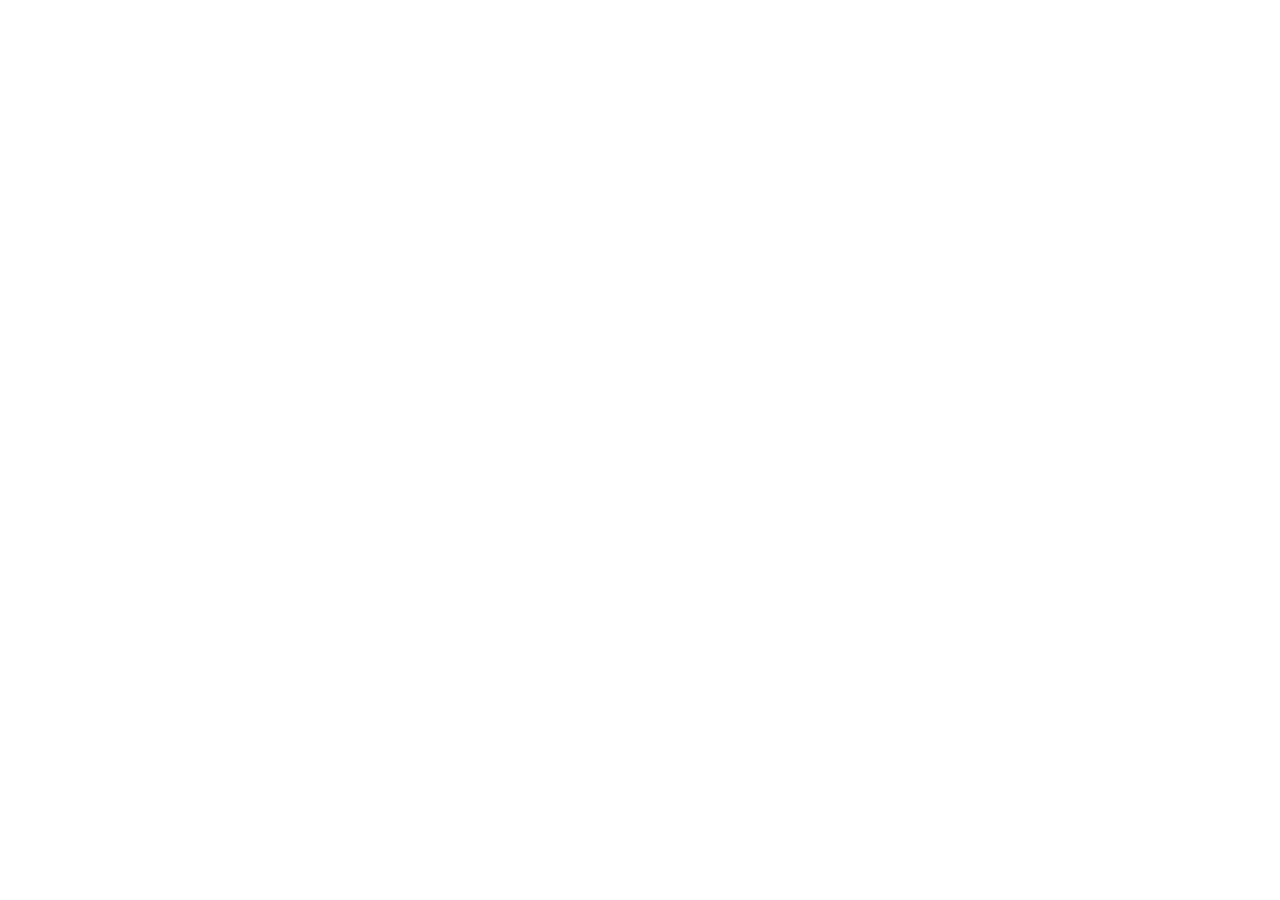
==== commit 22fc35c8: "Initial website upload" ====
--- a/index.html
+++ b/index.html
@@ -1,1342 +1 @@
-<!DOCTYPE html>
-<html lang="en">
-<head>
-    <meta charset="UTF-8">
-    <meta name="viewport" content="width=device-width, initial-scale=1.0">
-    <title>Transaction Tracker</title>
-    <script src="https://cdn.tailwindcss.com"></script>
-    <script src="https://cdn.jsdelivr.net/npm/chart.js"></script>
-    <script src="https://cdnjs.cloudflare.com/ajax/libs/gsap/3.12.2/gsap.min.js"></script>
-    <link href="https://fonts.googleapis.com/css2?family=Inter:wght@400;500;600;700&display=swap" rel="stylesheet">
-    <style>
-        body {
-            font-family: 'Inter', sans-serif;
-        }
-        .transaction-item:hover {
-            transform: translateY(-2px);
-            box-shadow: 0 4px 12px rgba(0,0,0,0.1);
-        }
-        /* Custom scrollbar */
-        .custom-scrollbar::-webkit-scrollbar {
-            width: 6px;
-        }
-        .custom-scrollbar::-webkit-scrollbar-track {
-            background: #1f2937; /* gray-800 */
-        }
-        .custom-scrollbar::-webkit-scrollbar-thumb {
-            background: #4b5563; /* gray-600 */
-            border-radius: 3px;
-        }
-        .custom-scrollbar::-webkit-scrollbar-thumb:hover {
-            background: #6b7280; /* gray-500 */
-        }
-        .person-item:hover {
-            background-color: #374151; /* gray-700 */
-        }
-        @keyframes spin {
-            to { transform: rotate(360deg); }
-        }
-        .loader {
-            border: 2px solid rgba(255, 255, 255, 0.3);
-            border-top-color: #FBBF24;
-            border-radius: 50%;
-            width: 1.5rem;
-            height: 1.5rem;
-            animation: spin 1s linear infinite;
-        }
-        
-        /* Magic Bento Spotlight Effect CSS */
-        .spotlight {
-            position: fixed;
-            width: 400px;
-            height: 400px;
-            border-radius: 50%;
-            pointer-events: none;
-            background: radial-gradient(circle,
-                rgba(251, 191, 36, 0.08) 0%,
-                rgba(251, 191, 36, 0.05) 15%,
-                transparent 50%
-            );
-            transform: translate(-50%, -50%);
-            mix-blend-mode: screen;
-            z-index: 50;
-            opacity: 0;
-            will-change: transform, opacity;
-        }
-        .glow-card {
-            position: relative;
-            overflow: hidden;
-            --glow-x: 50%;
-            --glow-y: 50%;
-            --glow-intensity: 0;
-            --glow-radius: 400px;
-        }
-        .glow-card::after {
-            content: '';
-            position: absolute;
-            inset: 0;
-            padding: 2px;
-            background: radial-gradient(
-                var(--glow-radius) circle at var(--glow-x) var(--glow-y),
-                rgba(251, 191, 36, calc(var(--glow-intensity) * 0.4)) 0%,
-                rgba(251, 191, 36, calc(var(--glow-intensity) * 0.2)) 30%,
-                transparent 60%
-            );
-            border-radius: inherit;
-            mask:
-                linear-gradient(#fff 0 0) content-box,
-                linear-gradient(#fff 0 0);
-            mask-composite: subtract;
-            -webkit-mask:
-                linear-gradient(#fff 0 0) content-box,
-                linear-gradient(#fff 0 0);
-            -webkit-mask-composite: xor;
-            pointer-events: none;
-            transition: opacity 0.3s ease;
-            z-index: 1;
-        }
-    </style>
-</head>
-<body class="bg-gray-900 text-gray-200 flex items-center justify-center min-h-screen p-4">
-
-    <!-- Global Loader -->
-    <div id="global-loader" class="fixed inset-0 bg-gray-900 flex flex-col items-center justify-center z-[100]">
-        <div class="loader" style="width: 2.5rem; height: 2.5rem; border-width: 3px;"></div>
-        <p class="text-gray-400 mt-4">Authenticating...</p>
-    </div>
-
-    <!-- Auth View -->
-    <div id="auth-view" class="w-full max-w-md mx-auto hidden">
-        <div class="bg-gray-800 rounded-2xl shadow-xl p-8 border border-gray-700">
-            <h1 class="text-3xl font-bold text-center text-white mb-2">Welcome!</h1>
-            <p class="text-gray-400 text-center mb-8">Sign in with your Google account to securely access your transaction tracker.</p>
-            
-            <button id="google-signin-btn" class="w-full flex items-center justify-center gap-3 bg-gray-700 font-medium py-3 rounded-xl hover:bg-gray-600 transition-colors">
-                <svg class="w-5 h-5" xmlns="http://www.w3.org/2000/svg" viewBox="0 0 48 48"><path fill="#FFC107" d="M43.611 20.083H42V20H24v8h11.303c-1.649 4.657-6.08 8-11.303 8c-6.627 0-12-5.373-12-12s5.373-12 12-12c3.059 0 5.842 1.154 7.961 3.039l5.657-5.657C34.046 6.053 29.268 4 24 4C12.955 4 4 12.955 4 24s8.955 20 20 20s20-8.955 20-20c0-1.341-.138-2.65-.389-3.917z"/><path fill="#FF3D00" d="m6.306 14.691l6.571 4.819C14.655 15.108 18.961 12 24 12c3.059 0 5.842 1.154 7.961 3.039l5.657-5.657C34.046 6.053 29.268 4 24 4C16.318 4 9.656 8.337 6.306 14.691z"/><path fill="#4CAF50" d="m24 44c5.166 0 9.86-1.977 13.409-5.192l-6.19-5.238A11.91 11.91 0 0 1 24 36c-5.222 0-9.618-3.234-11.303-7.618l-6.571 4.819A20 20 0 0 0 24 44z"/><path fill="#1976D2" d="M43.611 20.083H42V20H24v8h11.303c-.792 2.237-2.231 4.166-4.087 5.571l6.19 5.238C44.434 36.316 48 30.732 48 24c0-1.341-.138-2.65-.389-3.917z"/></svg>
-                <span id="google-signin-text">Sign in with Google</span>
-                <div id="google-signin-loader" class="loader hidden" style="width: 1.25rem; height: 1.25rem; border-width: 2px;"></div>
-            </button>
-            
-            <p id="auth-error" class="text-red-500 text-center text-sm mt-4"></p>
-        </div>
-    </div>
-    
-    <!-- App View (hidden by default) -->
-    <div id="app-view" class="hidden w-full max-w-3xl mx-auto bg-gray-800 rounded-2xl shadow-xl p-6 md:p-8 border border-gray-700 relative">
-        <div class="absolute top-4 right-4">
-            <div id="profile-button" class="flex items-center space-x-2 cursor-pointer p-1.5 rounded-full bg-gray-700/50 hover:bg-gray-700 transition-colors">
-                <img id="profile-avatar" src="" class="w-8 h-8 rounded-full object-cover bg-gray-600">
-                <span id="profile-name" class="hidden md:block text-sm font-medium text-gray-200 pr-2"></span>
-            </div>
-            <div id="profile-dropdown" class="absolute right-0 mt-2 w-56 bg-gray-700 rounded-xl shadow-lg z-50 hidden py-1">
-                <button id="clear-data-btn" class="w-full text-left px-4 py-2 text-sm text-red-400 hover:bg-gray-600 flex items-center gap-3 rounded-t-xl">
-                    <svg xmlns="http://www.w3.org/2000/svg" width="16" height="16" fill="currentColor" viewBox="0 0 16 16">
-                        <path d="M5.5 5.5A.5.5 0 0 1 6 6v6a.5.5 0 0 1-1 0V6a.5.5 0 0 1 .5-.5zm2.5 0a.5.5 0 0 1 .5.5v6a.5.5 0 0 1-1 0V6a.5.5 0 0 1 .5-.5zm3 .5a.5.5 0 0 0-1 0v6a.5.5 0 0 0 1 0V6z"/>
-                        <path fill-rule="evenodd" d="M14.5 3a1 1 0 0 1-1 1H13v9a2 2 0 0 1-2 2H5a2 2 0 0 1-2-2V4h-.5a1 1 0 0 1-1-1V2a1 1 0 0 1 1-1H6a1 1 0 0 1 1-1h2a1 1 0 0 1 1 1h3.5a1 1 0 0 1 1 1v1zM4.118 4 4 4.059V13a1 1 0 0 0 1 1h6a1 1 0 0 0 1-1V4.059L11.882 4H4.118zM2.5 3V2h11v1h-11z"/>
-                    </svg>
-                    Clear All Data
-                </button>
-                <button id="sign-out-btn" class="w-full text-left px-4 py-2 text-sm text-gray-200 hover:bg-gray-600 flex items-center gap-3 rounded-b-xl">
-                    <svg xmlns="http://www.w3.org/2000/svg" width="16" height="16" fill="currentColor" viewBox="0 0 16 16">
-                      <path fill-rule="evenodd" d="M10 12.5a.5.5 0 0 1-.5.5h-8a.5.5 0 0 1-.5-.5v-9a.5.5 0 0 1 .5-.5h8a.5.5 0 0 1 .5.5v2a.5.5 0 0 0 1 0v-2A1.5 1.5 0 0 0 9.5 2h-8A1.5 1.5 0 0 0 0 3.5v9A1.5 1.5 0 0 0 1.5 14h8a1.5 1.5 0 0 0 1.5-1.5v-2a.5.5 0 0 0-1 0z"/>
-                      <path fill-rule="evenodd" d="M15.854 8.354a.5.5 0 0 0 0-.708l-3-3a.5.5 0 0 0-.708.708L14.293 7.5H5.5a.5.5 0 0 0 0 1h8.793l-2.147 2.146a.5.5 0 0 0 .708.708z"/>
-                    </svg>
-                    Sign Out
-                </button>
-            </div>
-        </div>
-        
-        <header class="text-center mb-8">
-            <h1 class="text-3xl md:text-4xl font-bold text-white">Transaction Tracker</h1>
-            <p class="text-gray-400 mt-2">Log your expenses and receivables with ease.</p>
-        </header>
-
-        <!-- Mode Switcher -->
-        <section class="mb-8 flex justify-center">
-            <div class="bg-gray-700 p-1 rounded-xl flex space-x-1">
-                <button id="personal-mode-btn" class="px-6 py-2 rounded-xl text-sm font-medium transition-colors bg-yellow-500 text-black">Personal</button>
-                <button id="business-mode-btn" class="px-6 py-2 rounded-xl text-sm font-medium transition-colors text-gray-300 hover:bg-gray-600">Business</button>
-            </div>
-        </section>
-
-        <!-- Summary Section -->
-        <section id="summary-section" class="grid grid-cols-1 sm:grid-cols-3 gap-4 mb-8">
-             <div id="daily-total-card" class="bg-gray-700 p-6 rounded-xl text-center glow-card">
-                <h2 id="daily-total-label" class="text-base font-medium text-yellow-400">Today's Spending</h2>
-                <p id="daily-total" class="text-3xl font-bold text-yellow-300 mt-2">₹0.00</p>
-            </div>
-            <div class="bg-gray-700 p-6 rounded-xl text-center glow-card">
-                <h2 id="monthly-total-label" class="text-base font-medium text-yellow-400">This Month's Spending</h2>
-                <p id="monthly-total" class="text-3xl font-bold text-yellow-300 mt-2">₹0.00</p>
-            </div>
-            <div class="bg-gray-700 p-6 rounded-xl text-center glow-card">
-                <h2 id="receivable-total-label" class="text-base font-medium text-yellow-400">Pending to Collect</h2>
-                <p id="receivable-total" class="text-3xl font-bold text-yellow-300 mt-2">₹0.00</p>
-            </div>
-        </section>
-
-        <!-- Input Form -->
-        <section class="mb-8">
-            <form id="transaction-form" class="space-y-4">
-                <div class="grid grid-cols-1 md:grid-cols-2 gap-4">
-                    <div id="description-field-wrapper" class="md:col-span-1">
-                        <label for="description" class="block text-sm font-medium text-gray-400 mb-1">Description</label>
-                        <input type="text" id="description" placeholder="e.g., Lunch, Movie tickets" required class="w-full px-4 py-3 bg-gray-700 border border-gray-600 text-white placeholder-gray-400 rounded-xl focus:ring-2 focus:ring-yellow-500 focus:border-yellow-500 transition">
-                    </div>
-                     <div>
-                        <label for="person-selector" class="block text-sm font-medium text-gray-400 mb-1">Person</label>
-                        <div id="person-selector" class="w-full px-4 py-2 bg-gray-700 border border-gray-600 rounded-xl flex items-center justify-between cursor-pointer hover:bg-gray-600 transition-all">
-                           <div class="flex items-center">
-                                <div id="selected-person-avatar-container" class="w-8 h-8 rounded-full bg-gray-600 flex items-center justify-center mr-3 overflow-hidden">
-                                    <svg id="selected-person-avatar-placeholder" xmlns="http://www.w3.org/2000/svg" width="20" height="20" viewBox="0 0 24 24" fill="none" stroke="currentColor" stroke-width="2" class="text-gray-400"><path d="M20 21v-2a4 4 0 0 0-4-4H8a4 4 0 0 0-4 4v2"></path><circle cx="12" cy="7" r="4"></circle></svg>
-                                    <img id="selected-person-avatar" src="" class="hidden w-full h-full object-cover">
-                                </div>
-                                <span id="selected-person-name" class="text-gray-400">Select a person</span>
-                           </div>
-                           <svg xmlns="http://www.w3.org/2000/svg" width="16" height="16" viewBox="0 0 24 24" fill="none" stroke="currentColor" stroke-width="2" stroke-linecap="round" stroke-linejoin="round"><path d="M6 9l6 6 6-6"/></svg>
-                        </div>
-                        <input type="hidden" id="person">
-                    </div>
-                    <div>
-                        <label for="amount" class="block text-sm font-medium text-gray-400 mb-1">Amount (₹)</label>
-                        <input type="number" id="amount" placeholder="150" min="0.01" step="0.01" required class="w-full px-4 py-3 bg-gray-700 border border-gray-600 text-white placeholder-gray-400 rounded-xl focus:ring-2 focus:ring-yellow-500 focus:border-yellow-500 transition">
-                    </div>
-                </div>
-                 <div class="grid grid-cols-1 md:grid-cols-4 gap-4 items-end">
-                    <div id="type-field-wrapper" class="md:col-span-3">
-                         <label for="type" class="block text-sm font-medium text-gray-400 mb-1">Transaction Type</label>
-                         <select id="type" class="w-full px-4 py-3 bg-gray-700 border border-gray-600 text-white rounded-xl focus:ring-2 focus:ring-yellow-500 focus:border-yellow-500 transition">
-                            <option value="expense" selected>Expense (I paid)</option>
-                            <option value="receivable">Receivable (To collect)</option>
-                        </select>
-                    </div>
-                    <button id="submit-btn" type="submit" class="w-full bg-yellow-500 text-black font-semibold py-3 px-4 rounded-xl hover:bg-yellow-600 focus:outline-none focus:ring-2 focus:ring-offset-2 focus:ring-yellow-500 transition duration-300 shadow-sm md:col-start-4">
-                        Add Transaction
-                    </button>
-                </div>
-                 <!-- Recurring Transaction Fields -->
-                <div id="recurring-fields-wrapper" class="hidden space-y-2 md:flex md:space-y-0 md:space-x-4 md:items-end pt-2">
-                    <div class="flex-grow">
-                        <label for="frequency" class="block text-sm font-medium text-gray-400 mb-1">Frequency</label>
-                        <select id="frequency" class="w-full px-4 py-2 bg-gray-700 border border-gray-600 rounded-xl">
-                            <option value="daily">Daily</option>
-                            <option value="weekly">Weekly</option>
-                            <option value="monthly" selected>Monthly</option>
-                        </select>
-                    </div>
-                    <div>
-                        <label for="start-date" class="block text-sm font-medium text-gray-400 mb-1">Start Date</label>
-                        <input type="date" id="start-date" class="w-full px-4 py-2 bg-gray-700 border border-gray-600 rounded-xl">
-                    </div>
-                </div>
-                <div id="recurring-options-wrapper" class="pt-2 flex justify-between items-center">
-                    <label class="flex items-center space-x-2 cursor-pointer text-sm text-gray-400">
-                        <input type="checkbox" id="is-recurring-checkbox" class="form-checkbox h-4 w-4 bg-gray-700 border-gray-600 rounded text-yellow-500 focus:ring-yellow-500">
-                        <span>Make this a recurring transaction</span>
-                    </label>
-                     <button type="button" id="manage-recurring-btn" class="text-sm text-yellow-400 hover:underline">Manage Recurring</button>
-                </div>
-            </form>
-        </section>
-        
-        <!-- Search and Export Section -->
-        <section class="my-6 space-y-4">
-            <div class="relative w-full">
-                <input type="text" id="search-input" placeholder="Search transactions..." class="w-full pl-10 pr-4 py-2 bg-gray-700 border border-gray-600 text-white rounded-xl focus:ring-2 focus:ring-yellow-500">
-                <svg class="absolute left-3 top-1/2 -translate-y-1/2 w-5 h-5 text-gray-400" xmlns="http://www.w3.org/2000/svg" fill="none" viewBox="0 0 24 24" stroke="currentColor"><path stroke-linecap="round" stroke-linejoin="round" stroke-width="2" d="M21 21l-6-6m2-5a7 7 0 11-14 0 7 7 0 0114 0z"></path></svg>
-            </div>
-            <div class="grid grid-cols-1 md:grid-cols-4 gap-4 items-end">
-                <div id="client-filter-wrapper" class="w-full hidden">
-                    <label for="client-filter-select" class="text-sm font-medium text-gray-400">Filter by Client</label>
-                    <select id="client-filter-select" class="w-full mt-1 px-4 py-2 bg-gray-700 border border-gray-600 rounded-xl">
-                        <option value="">All Clients</option>
-                    </select>
-                </div>
-                <div id="start-date-filter-wrapper" class="w-full">
-                    <label for="filter-start-date" class="text-sm font-medium text-gray-400">From</label>
-                    <input type="date" id="filter-start-date" class="w-full mt-1 px-4 py-2 bg-gray-700 border border-gray-600 rounded-xl">
-                </div>
-                <div id="end-date-filter-wrapper" class="w-full">
-                    <label for="filter-end-date" class="text-sm font-medium text-gray-400">To</label>
-                    <input type="date" id="filter-end-date" class="w-full mt-1 px-4 py-2 bg-gray-700 border border-gray-600 rounded-xl">
-                </div>
-                <button id="export-csv-btn" class="w-full flex items-center justify-center gap-2 px-4 py-2 bg-gray-600 text-white font-semibold rounded-xl hover:bg-gray-500 transition">
-                    <svg xmlns="http://www.w3.org/2000/svg" width="20" height="20" viewBox="0 0 24 24" fill="none" stroke="currentColor" stroke-width="2"><path d="M21 15v4a2 2 0 0 1-2 2H5a2 2 0 0 1-2-2v-4"/><polyline points="7 10 12 15 17 10"/><line x1="12" y1="15" x2="12" y2="3"/></svg>
-                    Export CSV
-                </button>
-            </div>
-        </section>
-
-
-        <!-- Transaction Lists -->
-        <div id="personal-view">
-             <section id="budget-section" class="mb-6 bg-gray-700/50 p-4 rounded-xl">
-                <div class="flex justify-between items-center mb-2">
-                    <h3 class="font-semibold text-gray-300">Monthly Budget</h3>
-                    <div class="flex items-center gap-4">
-                        <button id="get-summary-btn" class="text-sm font-semibold text-black bg-yellow-500 hover:bg-yellow-600 px-3 py-1 rounded-lg transition">✨ Get Smart Summary</button>
-                        <button id="set-budget-btn" class="text-sm text-yellow-400 hover:underline">Set Budget</button>
-                    </div>
-                </div>
-                <div class="w-full bg-gray-600 rounded-full h-3">
-                    <div id="budget-progress" class="bg-green-500 h-3 rounded-full transition-all duration-500" style="width: 0%"></div>
-                </div>
-                <p id="budget-summary" class="text-right text-sm mt-1.5 text-gray-400">₹0.00 / ₹0.00</p>
-            </section>
-            <h2 class="text-xl font-semibold mb-4 border-b pb-2 border-gray-700">Transaction History</h2>
-            <div id="transaction-list" class="space-y-3 max-h-96 overflow-y-auto pr-2 custom-scrollbar"></div>
-        </div>
-
-        <div id="business-view" class="hidden space-y-8">
-            <div>
-                <h2 class="text-xl font-semibold mb-4 border-b pb-2 border-gray-700">Upcoming Payments</h2>
-                <div id="upcoming-list" class="space-y-3 max-h-60 overflow-y-auto pr-2 custom-scrollbar"></div>
-            </div>
-            <div>
-                <h2 class="text-xl font-semibold mb-4 border-b pb-2 border-gray-700">Collected Payments</h2>
-                <div id="collected-list" class="space-y-3 max-h-60 overflow-y-auto pr-2 custom-scrollbar"></div>
-            </div>
-        </div>
-
-        <p id="loading-state" class="text-gray-500 text-center py-4">Loading transactions...</p>
-
-        <!-- Charts Section -->
-        <section id="charts-section" class="my-8">
-            <h2 class="text-xl font-semibold mb-4 border-b pb-2 border-gray-700">Visualizations</h2>
-            <div id="personal-chart-container" class="bg-gray-700/50 p-4 rounded-xl">
-                <canvas id="spending-chart"></canvas>
-            </div>
-            <div id="business-chart-container" class="hidden bg-gray-700/50 p-4 rounded-xl">
-                <canvas id="earnings-chart"></canvas>
-            </div>
-        </section>
-
-    </div>
-
-    <!-- Modals -->
-    <div id="people-modal" class="fixed inset-0 bg-black bg-opacity-60 flex items-center justify-center hidden z-50 p-4">
-        <div class="bg-gray-800 rounded-2xl shadow-xl w-full max-w-sm p-6 border border-gray-700">
-            <div class="flex justify-between items-center mb-4">
-                <h3 id="modal-title" class="text-xl font-bold text-white">Select or Add Person</h3>
-                <button id="close-people-modal-btn" class="text-gray-500 hover:text-white text-3xl leading-none">&times;</button>
-            </div>
-            <form id="add-person-form" class="space-y-3 mb-4">
-                <input type="text" id="new-person-name" placeholder="Add new person's name" required class="flex-grow w-full px-3 py-3 bg-gray-700 border border-gray-600 text-white placeholder-gray-400 rounded-xl focus:ring-2 focus:ring-yellow-500 focus:border-yellow-500">
-                <button type="submit" id="add-person-btn" class="w-full bg-yellow-500 text-black font-semibold py-2 px-4 rounded-xl hover:bg-yellow-600">Add Person</button>
-            </form>
-            <div id="people-list-modal" class="max-h-60 overflow-y-auto space-y-1 custom-scrollbar pr-2"></div>
-        </div>
-    </div>
-    <div id="budget-modal" class="fixed inset-0 bg-black bg-opacity-60 flex items-center justify-center hidden z-50 p-4">
-        <div class="bg-gray-800 rounded-2xl shadow-xl w-full max-w-xs p-6 border border-gray-700">
-            <h3 class="text-xl font-bold text-white mb-4">Set Monthly Budget</h3>
-            <form id="budget-form">
-                <label for="budget-amount" class="block text-sm font-medium text-gray-400 mb-1">Budget Amount (₹)</label>
-                <input type="number" id="budget-amount" placeholder="5000" min="0" step="100" class="w-full px-4 py-2 bg-gray-700 border border-gray-600 rounded-xl mb-4">
-                <div class="flex gap-2">
-                    <button type="button" id="cancel-budget-btn" class="w-full bg-gray-600 py-2 rounded-xl">Cancel</button>
-                    <button type="submit" class="w-full bg-yellow-500 text-black font-semibold py-2 rounded-xl">Save</button>
-                </div>
-            </form>
-        </div>
-    </div>
-    <div id="recurring-modal" class="fixed inset-0 bg-black bg-opacity-60 flex items-center justify-center hidden z-50 p-4">
-         <div class="bg-gray-800 rounded-2xl shadow-xl w-full max-w-lg p-6 border border-gray-700">
-             <div class="flex justify-between items-center mb-4">
-                <h3 class="text-xl font-bold text-white">Manage Recurring Transactions</h3>
-                <button id="close-recurring-modal-btn" class="text-gray-500 hover:text-white text-3xl leading-none">&times;</button>
-            </div>
-            <div id="recurring-list-modal" class="max-h-80 overflow-y-auto space-y-2 custom-scrollbar pr-2"></div>
-        </div>
-    </div>
-    <div id="gemini-modal" class="fixed inset-0 bg-black bg-opacity-60 flex items-center justify-center hidden z-50 p-4">
-         <div class="bg-gray-800 rounded-2xl shadow-xl w-full max-w-lg p-6 border border-gray-700">
-             <div class="flex justify-between items-center mb-4">
-                <h3 id="gemini-modal-title" class="text-xl font-bold text-white">✨ AI Assistant</h3>
-                <button id="close-gemini-modal-btn" class="text-gray-500 hover:text-white text-3xl leading-none">&times;</button>
-            </div>
-            <div id="gemini-modal-content" class="max-h-80 overflow-y-auto space-y-2 custom-scrollbar pr-2 text-gray-300">
-                <div class="flex justify-center items-center h-32">
-                    <div class="loader"></div>
-                </div>
-            </div>
-              <div id="gemini-modal-actions" class="mt-4 hidden">
-                   <button id="copy-gemini-content-btn" class="w-full bg-yellow-500 text-black font-semibold py-2 px-4 rounded-xl hover:bg-yellow-600">Copy to Clipboard</button>
-              </div>
-        </div>
-    </div>
-    <!-- Confirmation Modal -->
-    <div id="confirm-modal" class="fixed inset-0 bg-black bg-opacity-60 flex items-center justify-center hidden z-50 p-4">
-        <div class="bg-gray-800 rounded-2xl shadow-xl w-full max-w-sm p-6 border border-gray-700">
-            <h3 id="confirm-modal-title" class="text-lg font-bold text-white mb-4">Confirm Action</h3>
-            <p id="confirm-modal-body" class="text-gray-300 mb-6">Are you sure you want to proceed?</p>
-            <div class="flex gap-4">
-                <button id="confirm-modal-cancel-btn" class="w-full bg-gray-600 py-2 rounded-xl hover:bg-gray-500 transition">Cancel</button>
-                <button id="confirm-modal-confirm-btn" class="w-full bg-red-600 text-white font-semibold py-2 rounded-xl hover:bg-red-700 transition">Confirm</button>
-            </div>
-        </div>
-    </div>
-
-
-    <script type="module">
-        import { initializeApp } from "https://www.gstatic.com/firebasejs/11.6.1/firebase-app.js";
-        import { getAuth, onAuthStateChanged, GoogleAuthProvider, signInWithRedirect, getRedirectResult, signOut } from "https://www.gstatic.com/firebasejs/11.6.1/firebase-auth.js";
-        import { getFirestore, collection, addDoc, serverTimestamp, onSnapshot, query, doc, deleteDoc, updateDoc, deleteField, setDoc, getDoc, getDocs, writeBatch } from "https://www.gstatic.com/firebasejs/11.6.1/firebase-firestore.js";
-        
-        // --- USER'S FIREBASE CONFIGURATION ---
-        const firebaseConfig = {
-          apiKey: "AIzaSyBQE9DZBL3ugPDWBVKj8piCVT7q-X9p0to",
-          authDomain: "expense-manager-2158b.firebaseapp.com",
-          projectId: "expense-manager-2158b",
-          storageBucket: "expense-manager-2158b.appspot.com",
-          messagingSenderId: "596327333035",
-          appId: "1:596327333035:web:e2ec1998729a81e7258bee",
-          measurementId: "G-QXTERJV3V8"
-        };
-        const appId = "expense-manager-2158b";
-        // --- End Configuration ---
-        
-        let db, auth, userId;
-        let peopleMap = {}, spendingChart, earningsChart;
-        let currentMode = 'personal';
-        let allTransactions = [];
-        let unsubscribeTransactions = () => {}, unsubscribePeople = () => {}, unsubscribeSettings = () => {}, unsubscribeRecurring = () => {};
-
-        // DOM Elements
-        const globalLoader = document.getElementById('global-loader');
-        const authView = document.getElementById('auth-view');
-        const appView = document.getElementById('app-view');
-        const mainContainer = document.getElementById('app-view');
-        const summarySection = document.getElementById('summary-section');
-        const dailyTotalCard = document.getElementById('daily-total-card');
-        const monthlyTotalLabel = document.getElementById('monthly-total-label');
-        const receivableTotalLabel = document.getElementById('receivable-total-label');
-        const personalView = document.getElementById('personal-view');
-        const businessView = document.getElementById('business-view');
-        const upcomingList = document.getElementById('upcoming-list');
-        const collectedList = document.getElementById('collected-list');
-        const transactionForm = document.getElementById('transaction-form');
-        const descriptionFieldWrapper = document.getElementById('description-field-wrapper');
-        const typeFieldWrapper = document.getElementById('type-field-wrapper');
-        const descriptionInput = document.getElementById('description');
-        const amountInput = document.getElementById('amount');
-        const personInput = document.getElementById('person');
-        const personLabel = document.querySelector('label[for="person-selector"]');
-        const modalTitle = document.getElementById('modal-title');
-        const newPersonNameInput = document.getElementById('new-person-name');
-        const typeSelect = document.getElementById('type');
-        const transactionList = document.getElementById('transaction-list');
-        const dailyTotalEl = document.getElementById('daily-total');
-        const monthlyTotalEl = document.getElementById('monthly-total');
-        const receivableTotalEl = document.getElementById('receivable-total');
-        const loadingState = document.getElementById('loading-state');
-        const personSelector = document.getElementById('person-selector');
-        const selectedPersonNameEl = document.getElementById('selected-person-name');
-        const selectedPersonAvatar = document.getElementById('selected-person-avatar');
-        const selectedPersonAvatarPlaceholder = document.getElementById('selected-person-avatar-placeholder');
-        const personalModeBtn = document.getElementById('personal-mode-btn');
-        const businessModeBtn = document.getElementById('business-mode-btn');
-        const submitBtn = document.getElementById('submit-btn');
-        const searchInput = document.getElementById('search-input');
-        const exportCsvBtn = document.getElementById('export-csv-btn');
-        const peopleModal = document.getElementById('people-modal');
-        const closeModalBtn = document.getElementById('close-people-modal-btn');
-        const addPersonForm = document.getElementById('add-person-form');
-        const addPersonBtn = document.getElementById('add-person-btn');
-        const peopleListModal = document.getElementById('people-list-modal');
-        const budgetSection = document.getElementById('budget-section');
-        const setBudgetBtn = document.getElementById('set-budget-btn');
-        const budgetProgress = document.getElementById('budget-progress');
-        const budgetSummary = document.getElementById('budget-summary');
-        const budgetModal = document.getElementById('budget-modal');
-        const budgetForm = document.getElementById('budget-form');
-        const budgetAmountInput = document.getElementById('budget-amount');
-        const cancelBudgetBtn = document.getElementById('cancel-budget-btn');
-        const personalChartContainer = document.getElementById('personal-chart-container');
-        const businessChartContainer = document.getElementById('business-chart-container');
-        const spendingChartCanvas = document.getElementById('spending-chart').getContext('2d');
-        const earningsChartCanvas = document.getElementById('earnings-chart').getContext('2d');
-        const isRecurringCheckbox = document.getElementById('is-recurring-checkbox');
-        const recurringFieldsWrapper = document.getElementById('recurring-fields-wrapper');
-        const recurringOptionsWrapper = document.getElementById('recurring-options-wrapper');
-        const frequencySelect = document.getElementById('frequency');
-        const startDateInput = document.getElementById('start-date');
-        const manageRecurringBtn = document.getElementById('manage-recurring-btn');
-        const recurringModal = document.getElementById('recurring-modal');
-        const closeRecurringModalBtn = document.getElementById('close-recurring-modal-btn');
-        const recurringListModal = document.getElementById('recurring-list-modal');
-        const startDateFilter = document.getElementById('filter-start-date');
-        const endDateFilter = document.getElementById('filter-end-date');
-        const clientFilterWrapper = document.getElementById('client-filter-wrapper');
-        const clientFilterSelect = document.getElementById('client-filter-select');
-        const getSummaryBtn = document.getElementById('get-summary-btn');
-        const geminiModal = document.getElementById('gemini-modal');
-        const geminiModalTitle = document.getElementById('gemini-modal-title');
-        const geminiModalContent = document.getElementById('gemini-modal-content');
-        const geminiModalActions = document.getElementById('gemini-modal-actions');
-        const copyGeminiContentBtn = document.getElementById('copy-gemini-content-btn');
-        const closeGeminiModalBtn = document.getElementById('close-gemini-modal-btn');
-        const confirmModal = document.getElementById('confirm-modal');
-        const confirmModalBody = document.getElementById('confirm-modal-body');
-        const confirmModalConfirmBtn = document.getElementById('confirm-modal-confirm-btn');
-        const confirmModalCancelBtn = document.getElementById('confirm-modal-cancel-btn');
-        // Profile elements
-        const profileButton = document.getElementById('profile-button');
-        const profileAvatar = document.getElementById('profile-avatar');
-        const profileName = document.getElementById('profile-name');
-        const profileDropdown = document.getElementById('profile-dropdown');
-        // Auth elements
-        const googleSigninBtn = document.getElementById('google-signin-btn');
-        const googleSigninText = document.getElementById('google-signin-text');
-        const googleSigninLoader = document.getElementById('google-signin-loader');
-        const authErrorEl = document.getElementById('auth-error');
-        const signOutBtn = document.getElementById('sign-out-btn');
-        const clearDataBtn = document.getElementById('clear-data-btn');
-
-        let app;
-        try {
-            app = initializeApp(firebaseConfig);
-            db = getFirestore(app);
-            auth = getAuth(app);
-        } catch(e) {
-            console.error("Firebase initialization failed:", e);
-            globalLoader.innerHTML = `<p class="text-red-500 p-4">Firebase initialization failed. Please check your configuration.</p>`
-        }
-        
-        // --- Authentication Initialization & State Handling (Robust Version) ---
-        
-        async function handleAuthentication() {
-            // This listener is our single source of truth for the user's login state.
-            // It will fire once initially, and then again any time the state changes.
-            const authUnsubscribe = onAuthStateChanged(auth, async (user) => {
-                console.log("Auth state changed. User:", user);
-                if (user) {
-                    // USER IS SIGNED IN
-                    userId = user.uid;
-                    profileName.textContent = user.displayName || 'User';
-                    profileAvatar.src = user.photoURL || `https://placehold.co/32x32/4A5568/E2E8F0?text=${getInitials(user.displayName || 'User')}`;
-                    
-                    authView.classList.add('hidden');
-                    appView.classList.remove('hidden');
-                    document.body.classList.remove('items-center');
-
-                    await checkAndProcessRecurringTransactions();
-                    switchMode(currentMode);
-                    initSpotlightEffect();
-                } else {
-                    // USER IS SIGNED OUT
-                    userId = null;
-                    authView.classList.remove('hidden');
-                    appView.classList.add('hidden');
-                    document.body.classList.add('items-center');
-                    unsubscribeAll();
-                }
-                // Once we have a definitive answer (user or null), hide the loader.
-                globalLoader.classList.add('hidden');
-            });
-
-            try {
-                // Now, check if there's a sign-in result from a redirect.
-                // This process is now separate and won't block the listener.
-                // If it finds a user, it will trigger the onAuthStateChanged listener above.
-                console.log("Checking for redirect result...");
-                const result = await getRedirectResult(auth);
-                 if (result) {
-                    console.log("Redirect result successfully processed for user:", result.user.displayName);
-                 }
-            } catch (error) {
-                // If the redirect itself fails, we'll log it and show the error.
-                console.error("Error processing redirect result:", error);
-                authErrorEl.textContent = `Sign-in failed: ${error.message}`;
-                // The onAuthStateChanged listener will have already run with 'null' user,
-                // so the login page will be visible and the loader hidden.
-            }
-        }
-
-        // Start the entire authentication process.
-        handleAuthentication();
-
-        // The sign-in button just initiates the redirect.
-        googleSigninBtn.addEventListener('click', () => {
-            authErrorEl.textContent = '';
-            googleSigninText.classList.add('hidden');
-            googleSigninLoader.classList.remove('hidden');
-            googleSigninBtn.disabled = true;
-            const provider = new GoogleAuthProvider();
-            signInWithRedirect(auth, provider);
-        });
-
-        signOutBtn.addEventListener('click', async () => {
-            await signOut(auth);
-        });
-        
-        // Profile Dropdown Logic
-        profileButton.addEventListener('click', (e) => {
-            e.stopPropagation();
-            profileDropdown.classList.toggle('hidden');
-        });
-
-        window.addEventListener('click', () => {
-            if (!profileDropdown.classList.contains('hidden')) {
-                profileDropdown.classList.add('hidden');
-            }
-        });
-        // --- END AUTHENTICATION LOGIC ---
-
-
-        function switchMode(newMode) {
-            currentMode = newMode;
-            
-            personalModeBtn.classList.toggle('bg-yellow-500', newMode === 'personal');
-            personalModeBtn.classList.toggle('text-black', newMode === 'personal');
-            businessModeBtn.classList.toggle('bg-yellow-500', newMode === 'business');
-            businessModeBtn.classList.toggle('text-black', newMode === 'business');
-
-            const isBusiness = newMode === 'business';
-            personalView.classList.toggle('hidden', isBusiness);
-            businessView.classList.toggle('hidden', !isBusiness);
-            descriptionFieldWrapper.classList.toggle('hidden', isBusiness);
-            descriptionInput.required = !isBusiness;
-            typeFieldWrapper.classList.toggle('hidden', isBusiness);
-            submitBtn.parentElement.classList.toggle('md:grid-cols-2', isBusiness);
-            submitBtn.parentElement.classList.toggle('md:grid-cols-4', !isBusiness);
-            submitBtn.classList.toggle('md:col-start-2', isBusiness);
-            submitBtn.classList.toggle('md:col-start-4', !isBusiness);
-            personLabel.textContent = isBusiness ? 'Client' : 'Person';
-            modalTitle.textContent = isBusiness ? 'Select or Add Client' : 'Select or Add Person';
-            addPersonBtn.textContent = isBusiness ? 'Add Client' : 'Add Person';
-            newPersonNameInput.placeholder = isBusiness ? "Add new client's name" : "Add new person's name";
-            summarySection.classList.toggle('sm:grid-cols-2', isBusiness);
-            summarySection.classList.toggle('sm:grid-cols-3', !isBusiness);
-            dailyTotalCard.classList.toggle('hidden', isBusiness);
-            monthlyTotalLabel.textContent = isBusiness ? "This Month's Earnings" : "This Month's Spending";
-            receivableTotalLabel.textContent = isBusiness ? "Pending Collection" : "Pending to Collect";
-            budgetSection.classList.toggle('hidden', isBusiness);
-            personalChartContainer.classList.toggle('hidden', isBusiness);
-            businessChartContainer.classList.toggle('hidden', !isBusiness);
-            recurringOptionsWrapper.classList.toggle('hidden', isBusiness);
-            clientFilterWrapper.classList.toggle('hidden', !isBusiness);
-
-            unsubscribeAll();
-            clearAllLists();
-            
-            if (userId) {
-                listenForData();
-            }
-            resetForm();
-        }
-        
-        function unsubscribeAll() {
-            unsubscribeTransactions();
-            unsubscribePeople();
-            unsubscribeSettings();
-            unsubscribeRecurring();
-        }
-        
-        function clearAllLists() {
-             transactionList.innerHTML = '';
-             upcomingList.innerHTML = '';
-             collectedList.innerHTML = '';
-             peopleListModal.innerHTML = '';
-             recurringListModal.innerHTML = '';
-             loadingState.style.display = 'block';
-        }
-        
-        function listenForData() {
-            if (!userId) return;
-            listenForTransactions();
-            listenForPeople();
-            if(currentMode === 'personal') {
-                listenForRecurring();
-                listenForSettings();
-            }
-        }
-        
-        searchInput.addEventListener('input', applyFiltersAndRender);
-        startDateFilter.addEventListener('change', applyFiltersAndRender);
-        endDateFilter.addEventListener('change', applyFiltersAndRender);
-        clientFilterSelect.addEventListener('change', applyFiltersAndRender);
-        exportCsvBtn.addEventListener('click', exportToCSV);
-        personalModeBtn.addEventListener('click', () => switchMode('personal'));
-        businessModeBtn.addEventListener('click', () => switchMode('business'));
-        
-        // Modal Logic
-        const modals = [peopleModal, budgetModal, recurringModal, geminiModal, confirmModal];
-        const closeButtons = [closeModalBtn, cancelBudgetBtn, closeRecurringModalBtn, closeGeminiModalBtn, confirmModalCancelBtn];
-        setBudgetBtn.addEventListener('click', () => budgetModal.classList.remove('hidden'));
-        personSelector.addEventListener('click', () => peopleModal.classList.remove('hidden'));
-        manageRecurringBtn.addEventListener('click', () => recurringModal.classList.remove('hidden'));
-        
-        modals.forEach(modal => {
-            modal.addEventListener('click', (e) => { if(e.target === modal) modal.classList.add('hidden'); });
-        });
-        closeButtons.forEach(btn => {
-            if (btn) {
-                btn.addEventListener('click', () => btn.closest('.fixed').classList.add('hidden'));
-            }
-        });
-
-        // People Management
-        addPersonForm.addEventListener('submit', async (e) => {
-            e.preventDefault();
-            const newName = newPersonNameInput.value.trim();
-            if (newName) {
-                try {
-                    const initials = getInitials(newName);
-                    const photoURL = `https://placehold.co/64x64/4A5568/E2E8F0?text=${initials}`;
-                    await addDoc(collection(db, `artifacts/${appId}/users/${userId}/${currentMode}_people`), { name: newName, photoURL });
-                    addPersonForm.reset();
-                } catch (error) { console.error("Error adding person:", error); }
-            }
-        });
-
-        peopleListModal.addEventListener('click', (e) => {
-            const personDiv = e.target.closest('.person-select-trigger');
-            if (personDiv) {
-                const { name } = personDiv.dataset;
-                personInput.value = name;
-                selectedPersonNameEl.textContent = name;
-                personSelector.classList.remove('ring-2', 'ring-red-500');
-                
-                const initials = getInitials(name);
-                const photoURL = `https://placehold.co/64x64/4A5568/E2E8F0?text=${initials}`;
-                selectedPersonAvatar.src = photoURL;
-                selectedPersonAvatar.classList.remove('hidden');
-                selectedPersonAvatarPlaceholder.classList.add('hidden');
-                
-                peopleModal.classList.add('hidden');
-            }
-        });
-        
-        // Transaction Form Logic
-        transactionForm.addEventListener('submit', async (e) => {
-            e.preventDefault();
-            const isBusiness = currentMode === 'business';
-            const person = personInput.value.trim();
-            const amount = parseFloat(amountInput.value);
-            const description = isBusiness ? `Payment from ${person}` : descriptionInput.value.trim();
-            const type = isBusiness ? 'receivable' : typeSelect.value;
-            const isRecurring = isRecurringCheckbox.checked;
-
-            let isPersonMandatory = isBusiness || (currentMode === 'personal' && type === 'receivable');
-
-            if (isPersonMandatory && !person) {
-                personSelector.classList.add('ring-2', 'ring-red-500');
-                setTimeout(() => personSelector.classList.remove('ring-2', 'ring-red-500'), 2000);
-                return;
-            }
-
-            const isValid = !isNaN(amount) && amount > 0 && (isBusiness || description);
-
-            if (isValid) {
-                try {
-                    const personToSave = person || '';
-                    if (isRecurring && currentMode === 'personal') {
-                        const startDateValue = startDateInput.value ? new Date(startDateInput.value) : new Date();
-                        const newRecurringTx = { 
-                            description, amount, person: personToSave, type, 
-                            frequency: frequencySelect.value, 
-                            nextDueDate: startDateValue, 
-                            createdAt: serverTimestamp(),
-                            mode: 'personal'
-                        };
-                        await addDoc(collection(db, `artifacts/${appId}/users/${userId}/recurring_transactions`), newRecurringTx);
-                    } else {
-                        const newTx = { description, amount, person: personToSave, type, createdAt: serverTimestamp() };
-                        if (isBusiness) newTx.status = 'upcoming';
-                        await addDoc(collection(db, `artifacts/${appId}/users/${userId}/${currentMode}_transactions`), newTx);
-                    }
-                    resetForm();
-                } catch (error) { console.error("Error adding transaction: ", error); }
-            }
-        });
-
-
-        // Data Listeners
-        function listenForTransactions() {
-            unsubscribeTransactions = onSnapshot(query(collection(db, `artifacts/${appId}/users/${userId}/${currentMode}_transactions`)), (snapshot) => {
-                loadingState.style.display = 'none';
-                allTransactions = snapshot.docs.map(doc => ({ id: doc.id, ...doc.data() }));
-                applyFiltersAndRender();
-            }, (error) => console.error("Error fetching transactions: ", error));
-        }
-
-        function listenForPeople() {
-            const peopleColRef = collection(db, `artifacts/${appId}/users/${userId}/${currentMode}_people`);
-            unsubscribePeople = onSnapshot(query(peopleColRef), (snapshot) => {
-                peopleListModal.innerHTML = '';
-                clientFilterSelect.innerHTML = '<option value="">All Clients</option>';
-                const newPeopleMap = {};
-                 if (snapshot.empty) {
-                     peopleListModal.innerHTML = `<p class="text-center text-gray-400">No ${currentMode === 'business' ? 'clients' : 'people'} added yet.</p>`;
-                 } else {
-                     snapshot.forEach(docSnap => {
-                         const person = docSnap.data();
-                         newPeopleMap[person.name] = person.photoURL || null;
-                         
-                         const initials = getInitials(person.name);
-                         const photoSrc = `https://placehold.co/40x40/4A5568/E2E8F0?text=${initials}`;
-
-                         const personEl = document.createElement('div');
-                         personEl.className = 'person-item p-2 rounded-xl flex items-center justify-between';
-                         personEl.innerHTML = `<div class="flex items-center cursor-pointer flex-grow person-select-trigger" data-name="${person.name}" data-photo="${photoSrc}"><img src="${photoSrc}" class="w-10 h-10 rounded-full object-cover mr-3"><span class="font-medium">${person.name}</span></div>`;
-                         peopleListModal.appendChild(personEl);
-
-                         if(currentMode === 'business') {
-                             const option = document.createElement('option');
-                             option.value = person.name;
-                             option.textContent = person.name;
-                             clientFilterSelect.appendChild(option);
-                         }
-                     });
-                 }
-                peopleMap = newPeopleMap;
-            });
-        }
-        
-        function applyFiltersAndRender() {
-            let filtered = [...allTransactions];
-            
-            // Apply search term filter
-            const searchTerm = searchInput.value.toLowerCase();
-            if (searchTerm) {
-                filtered = filtered.filter(tx => 
-                    (tx.description && tx.description.toLowerCase().includes(searchTerm)) || 
-                    (tx.person && tx.person.toLowerCase().includes(searchTerm))
-                );
-            }
-            
-            // Apply client filter in business mode
-            if (currentMode === 'business') {
-                const selectedClient = clientFilterSelect.value;
-                if (selectedClient) {
-                    filtered = filtered.filter(tx => tx.person === selectedClient);
-                }
-            }
-
-            // Apply date filters
-            const startDateValue = startDateFilter.value;
-            const endDateValue = endDateFilter.value;
-
-            if (startDateValue) {
-                const startDate = new Date(startDateValue);
-                startDate.setHours(0, 0, 0, 0); // Start of the day
-                filtered = filtered.filter(tx => tx.createdAt && tx.createdAt.toDate() >= startDate);
-            }
-
-            if (endDateValue) {
-                const endDate = new Date(endDateValue);
-                endDate.setHours(23, 59, 59, 999); // End of the day
-                filtered = filtered.filter(tx => tx.createdAt && tx.createdAt.toDate() <= endDate);
-            }
-
-
-            filtered.sort((a, b) => (b.createdAt?.toMillis() || 0) - (a.createdAt?.toMillis() || 0));
-            updateUI(filtered);
-        }
-        
-        function updateUI(transactions) {
-            const formatter = new Intl.NumberFormat('en-IN', { style: 'currency', currency: 'INR' });
-            const now = new Date();
-            const startOfDay = new Date(now.getFullYear(), now.getMonth(), now.getDate()).getTime();
-            const startOfMonth = new Date(now.getFullYear(), now.getMonth(), 1).getTime();
-
-            if (currentMode === 'business') {
-                renderBusinessUI(transactions, formatter, startOfMonth);
-            } else {
-                renderPersonalUI(transactions, formatter, startOfDay, startOfMonth);
-            }
-        }
-        
-        // UI Rendering
-        function renderPersonalUI(transactions, formatter, startOfDay, startOfMonth) {
-            transactionList.innerHTML = '';
-            let dailyTotal = 0, monthlyTotal = 0, receivableTotal = 0;
-            const expenseCategories = {};
-
-            if (transactions.length === 0) {
-                transactionList.innerHTML = `<p class="text-gray-400 text-center py-4">No transactions found.</p>`;
-            } else {
-                transactions.forEach(tx => {
-                    if (!tx.createdAt) return;
-                    const txType = tx.type || 'expense';
-
-                    if (txType === 'expense' && tx.createdAt.toMillis() >= startOfMonth) {
-                        monthlyTotal += tx.amount;
-                        if (tx.createdAt.toMillis() >= startOfDay) dailyTotal += tx.amount;
-                        const category = tx.description.split(' ')[0];
-                        expenseCategories[category] = (expenseCategories[category] || 0) + tx.amount;
-                    } else if (txType === 'receivable') {
-                        receivableTotal += tx.amount;
-                    }
-                    transactionList.appendChild(createTransactionElement(tx, 'personal'));
-                });
-            }
-            dailyTotalEl.textContent = formatter.format(dailyTotal);
-            monthlyTotalEl.textContent = formatter.format(monthlyTotal);
-            receivableTotalEl.textContent = formatter.format(receivableTotal);
-            updateBudgetUI(monthlyTotal, formatter);
-            updateSpendingChart(expenseCategories);
-        }
-
-        function renderBusinessUI(transactions, formatter, startOfMonth) {
-            upcomingList.innerHTML = '';
-            collectedList.innerHTML = '';
-            let pendingCollection = 0, monthlyEarnings = 0;
-            const clientEarnings = {};
-
-            const upcoming = transactions.filter(tx => tx.status === 'upcoming');
-            const collected = transactions.filter(tx => tx.status === 'collected');
-            
-            upcoming.forEach(tx => {
-                pendingCollection += tx.amount;
-                upcomingList.appendChild(createTransactionElement(tx, 'business-upcoming'));
-            });
-
-            collected.forEach(tx => {
-                if(tx.collectedAt && tx.collectedAt.toMillis() >= startOfMonth) {
-                    monthlyEarnings += tx.amount;
-                    clientEarnings[tx.person] = (clientEarnings[tx.person] || 0) + tx.amount;
-                }
-                collectedList.appendChild(createTransactionElement(tx, 'business-collected'));
-            });
-            
-            if (upcoming.length === 0) upcomingList.innerHTML = `<p class="text-gray-400 text-center py-4">No upcoming payments.</p>`;
-            if (collected.length === 0) collectedList.innerHTML = `<p class="text-gray-400 text-center py-4">No collected payments yet.</p>`;
-            
-            monthlyTotalEl.textContent = formatter.format(monthlyEarnings);
-            receivableTotalEl.textContent = formatter.format(pendingCollection);
-            updateEarningsChart(clientEarnings);
-        }
-        
-        function createTransactionElement(tx, type) {
-            const item = document.createElement('div');
-            const txDate = tx.createdAt ? tx.createdAt.toDate() : new Date();
-            const initials = getInitials(tx.person || tx.description || '');
-            const placeholderUrl = `https://placehold.co/40x40/4A5568/E2E8F0?text=${initials || '??'}`;
-            const personPhotoURL = (tx.person && peopleMap[tx.person]) ? peopleMap[tx.person] : placeholderUrl;
-            
-            const isExpense = tx.type === 'expense';
-            let borderColor = isExpense ? 'border-red-500' : 'border-green-500';
-            if (type === 'business-upcoming') borderColor = 'border-yellow-500';
-
-            item.className = `transaction-item flex items-center bg-gray-700 p-3 rounded-xl border-l-4 ${borderColor} transition duration-300`;
-            
-            let actionButtonsHTML = `<button data-id="${tx.id}" class="delete-btn ml-4 text-gray-500 hover:text-red-500"><svg xmlns="http://www.w3.org/2000/svg" width="20" height="20" viewBox="0 0 24 24" fill="none" stroke="currentColor" stroke-width="2"><line x1="18" y1="6" x2="6" y2="18"></line><line x1="6" y1="6" x2="18" y2="18"></line></svg></button>`;
-            
-            if (type === 'business-upcoming') {
-                actionButtonsHTML = `<button data-person="${tx.person}" data-amount="${tx.amount}" class="draft-reminder-btn ml-2 text-blue-400 hover:text-blue-300" title="Draft Reminder">✨</button><button data-id="${tx.id}" class="collect-btn ml-2 text-green-400 hover:text-green-300" title="Mark as collected"><svg xmlns="http://www.w3.org/2000/svg" width="24" height="24" viewBox="0 0 24 24" fill="none" stroke="currentColor" stroke-width="2.5"><polyline points="20 6 9 17 4 12"></polyline></svg></button><button data-id="${tx.id}" class="delete-btn ml-2 text-gray-500 hover:text-red-500" title="Delete"><svg xmlns="http://www.w3.org/2000/svg" width="20" height="20" viewBox="0 0 24 24" fill="none" stroke="currentColor" stroke-width="2"><line x1="18" y1="6" x2="6" y2="18"></line><line x1="6" y1="6" x2="18" y2="18"></line></svg></button>`;
-            } else if (type === 'business-collected') {
-                 actionButtonsHTML = `<button data-id="${tx.id}" class="revert-btn ml-4 text-yellow-400 hover:text-yellow-300" title="Move to upcoming"><svg xmlns="http://www.w3.org/2000/svg" width="20" height="20" viewBox="0 0 24 24" fill="none" stroke="currentColor" stroke-width="2"><path d="M21 7v6h-6"/><path d="M3 17a9 9 0 0 1 9-9 9 9 0 0 1 6 2.3l3 2.7"/></svg></button>`;
-            }
-            const personLabelText = currentMode === 'business' ? 'From:' : 'To/From:';
-            const dateString = tx.status === 'collected' && tx.collectedAt ? `Collected: ${tx.collectedAt.toDate().toLocaleDateString('en-IN')}` : txDate.toLocaleString('en-IN', { day: 'numeric', month: 'short'});
-            item.innerHTML = `<div class="mr-3"><img src="${personPhotoURL}" class="w-10 h-10 rounded-full object-cover"></div><div class="flex-grow"><p class="font-semibold text-gray-100">${tx.description}</p>${tx.person ? `<p class="text-xs text-gray-400">${personLabelText} ${tx.person}</p>` : ''}<p class="text-xs text-gray-500">${dateString}</p></div><div class="text-right"><p class="font-bold text-lg ${isExpense ? 'text-red-500' : 'text-green-500'}">${isExpense ? '-' : '+'}₹${tx.amount.toFixed(2)}</p></div><div class="flex items-center">${actionButtonsHTML}</div>`;
-            return item;
-        }
-        
-        // Event Handlers for dynamic lists
-        personalView.addEventListener('click', e => { if (e.target.closest('.delete-btn')) deleteTransaction(e.target.closest('.delete-btn').dataset.id); });
-        businessView.addEventListener('click', e => {
-            const collectBtn = e.target.closest('.collect-btn');
-            const revertBtn = e.target.closest('.revert-btn');
-            const deleteBtn = e.target.closest('.delete-btn');
-            const draftBtn = e.target.closest('.draft-reminder-btn');
-            if (collectBtn) updateBusinessTransactionStatus(collectBtn.dataset.id, 'collected');
-            if (revertBtn) updateBusinessTransactionStatus(revertBtn.dataset.id, 'upcoming');
-            if (deleteBtn) deleteTransaction(deleteBtn.dataset.id);
-            if (draftBtn) handleDraftReminder(draftBtn.dataset.person, draftBtn.dataset.amount);
-        });
-        
-        async function deleteTransaction(docId) {
-             try { await deleteDoc(doc(db, `artifacts/${appId}/users/${userId}/${currentMode}_transactions`, docId)); } 
-             catch (error) { console.error("Error deleting transaction: ", error); }
-        }
-        async function updateBusinessTransactionStatus(docId, status) {
-            try {
-                const updateData = { status };
-                if (status === 'collected') updateData.collectedAt = serverTimestamp();
-                else updateData.collectedAt = deleteField();
-                await updateDoc(doc(db, `artifacts/${appId}/users/${userId}/business_transactions`, docId), updateData);
-            } catch (error) { console.error("Error updating transaction status: ", error); }
-        }
-
-        // Budget Feature
-        let monthlyBudget = 0;
-        budgetForm.addEventListener('submit', async (e) => {
-            e.preventDefault();
-            const newBudget = parseFloat(budgetAmountInput.value);
-            if (!isNaN(newBudget) && newBudget >= 0) {
-                try {
-                    await setDoc(doc(db, `artifacts/${appId}/users/${userId}/settings`, 'budget'), { amount: newBudget });
-                    budgetModal.classList.add('hidden');
-                } catch (error) { console.error("Error setting budget:", error); }
-            }
-        });
-        function listenForSettings() {
-            unsubscribeSettings = onSnapshot(doc(db, `artifacts/${appId}/users/${userId}/settings`, 'budget'), (docSnap) => {
-                if (docSnap.exists()) {
-                    monthlyBudget = docSnap.data().amount;
-                    budgetAmountInput.value = monthlyBudget;
-                } else { monthlyBudget = 0; }
-                applyFiltersAndRender();
-            });
-        }
-        function updateBudgetUI(currentSpending, formatter) {
-            const progress = monthlyBudget > 0 ? (currentSpending / monthlyBudget) * 100 : 0;
-            budgetProgress.style.width = `${Math.min(progress, 100)}%`;
-            budgetProgress.classList.toggle('bg-green-500', progress < 75);
-            budgetProgress.classList.toggle('bg-yellow-500', progress >= 75 && progress < 90);
-            budgetProgress.classList.toggle('bg-red-500', progress >= 90);
-            budgetSummary.textContent = `${formatter.format(currentSpending)} / ${formatter.format(monthlyBudget)}`;
-        }
-        
-        // Charts Feature
-        const chartOptions = { plugins: { legend: { labels: { color: '#d1d5db' }}}, scales: { y: { ticks: { color: '#9ca3af' }}, x: { ticks: { color: '#9ca3af' }}}};
-        function updateSpendingChart(data) {
-            const labels = Object.keys(data);
-            const values = Object.values(data);
-            if (spendingChart) { spendingChart.destroy(); }
-            spendingChart = new Chart(spendingChartCanvas, { type: 'pie', data: { labels, datasets: [{ label: 'Spending', data: values, backgroundColor: ['#FBBF24', '#F87171', '#60A5FA', '#34D399', '#A78BFA'] }] }, options: { plugins: { legend: { position: 'right', labels: { color: '#d1d5db' } } } } });
-        }
-        function updateEarningsChart(data) {
-            const labels = Object.keys(data);
-            const values = Object.values(data);
-            if(earningsChart) { earningsChart.destroy(); }
-            earningsChart = new Chart(earningsChartCanvas, { type: 'bar', data: { labels, datasets: [{ label: 'Monthly Earnings', data: values, backgroundColor: '#FBBF24' }] }, options: chartOptions });
-        }
-        
-        // Recurring Transactions Feature
-        isRecurringCheckbox.addEventListener('change', () => recurringFieldsWrapper.classList.toggle('hidden', !isRecurringCheckbox.checked));
-        function listenForRecurring() {
-            unsubscribeRecurring = onSnapshot(query(collection(db, `artifacts/${appId}/users/${userId}/recurring_transactions`)), (snapshot) => {
-                recurringListModal.innerHTML = '';
-                if(snapshot.empty) recurringListModal.innerHTML = `<p class="text-center text-gray-400">No recurring transactions set.</p>`;
-                snapshot.forEach(docSnap => {
-                    const tx = { id: docSnap.id, ...docSnap.data() };
-                    // Only show recurring transactions relevant to personal mode
-                    if (tx.mode === 'personal') {
-                        const item = document.createElement('div');
-                        item.className = 'flex items-center justify-between p-2 bg-gray-700 rounded-xl';
-                        item.innerHTML = `<div><p>${tx.description} - ₹${tx.amount} (personal)</p><p class="text-xs text-gray-400">Next on: ${tx.nextDueDate.toDate().toLocaleDateString()}</p></div><button data-id="${tx.id}" class="delete-recurring-btn text-red-500">Delete</button>`;
-                        recurringListModal.appendChild(item);
-                    }
-                });
-            });
-        }
-        
-        // Confirmation Modal Logic
-        function showConfirmationModal(message, onConfirmCallback) {
-            confirmModalBody.textContent = message;
-            confirmModal.classList.remove('hidden');
-
-            const confirmHandler = () => {
-                onConfirmCallback();
-                confirmModal.classList.add('hidden');
-                confirmModalConfirmBtn.removeEventListener('click', confirmHandler);
-            };
-            
-            const cancelHandler = () => {
-                 confirmModal.classList.add('hidden');
-                 confirmModalCancelBtn.removeEventListener('click', cancelHandler);
-            }
-
-            confirmModalConfirmBtn.addEventListener('click', confirmHandler, { once: true });
-            confirmModalCancelBtn.addEventListener('click', cancelHandler, { once: true });
-        }
-
-        recurringListModal.addEventListener('click', async e => {
-            const deleteBtn = e.target.closest('.delete-recurring-btn');
-            if (deleteBtn) {
-                 const docIdToDelete = deleteBtn.dataset.id;
-                 showConfirmationModal('Are you sure you want to delete this recurring transaction?', async () => {
-                     await deleteDoc(doc(db, `artifacts/${appId}/users/${userId}/recurring_transactions`, docIdToDelete));
-                 });
-            }
-        });
-        
-        // Clear Data Logic
-        async function deleteCollection(collectionPath) {
-            const q = query(collection(db, collectionPath));
-            const snapshot = await getDocs(q);
-            if (snapshot.empty) return;
-            const batch = writeBatch(db);
-            snapshot.forEach(doc => {
-                batch.delete(doc.ref);
-            });
-            await batch.commit();
-        }
-
-        clearDataBtn.addEventListener('click', () => {
-            showConfirmationModal(`Are you sure you want to delete all ${currentMode} data? This includes all transactions, people/clients, and settings for this mode. This action cannot be undone.`, async () => {
-                try {
-                    globalLoader.classList.remove('hidden');
-                    
-                    const transactionsPath = `artifacts/${appId}/users/${userId}/${currentMode}_transactions`;
-                    const peoplePath = `artifacts/${appId}/users/${userId}/${currentMode}_people`;
-                    
-                    await deleteCollection(transactionsPath);
-                    await deleteCollection(peoplePath);
-                    
-                    if (currentMode === 'personal') {
-                        const recurringPath = `artifacts/${appId}/users/${userId}/recurring_transactions`;
-                        await deleteCollection(recurringPath);
-                        await deleteDoc(doc(db, `artifacts/${appId}/users/${userId}/settings`, 'budget'));
-                    }
-                    
-                    console.log(`${currentMode} data cleared successfully.`);
-                    // The onSnapshot listeners will automatically update the UI to be empty.
-                } catch (error) {
-                    console.error("Error clearing data:", error);
-                    authErrorEl.textContent = "Error clearing data. Please try again.";
-                } finally {
-                    globalLoader.classList.add('hidden');
-                }
-            });
-        });
-
-
-        async function checkAndProcessRecurringTransactions() {
-            if (!userId) return;
-            const now = new Date();
-            const q = query(collection(db, `artifacts/${appId}/users/${userId}/recurring_transactions`));
-            const snapshot = await getDocs(q);
-            snapshot.forEach(async (docSnap) => {
-                const recurringTx = { id: docSnap.id, ...docSnap.data() };
-                if (recurringTx.nextDueDate && recurringTx.nextDueDate.toDate) {
-                    const nextDueDate = recurringTx.nextDueDate.toDate();
-                    if (nextDueDate <= now) {
-                        const { description, amount, person, type, mode } = recurringTx;
-                        if(mode === 'personal') { // Only process personal recurring tx
-                            const newTx = { description, amount, person, type, createdAt: serverTimestamp() };
-                            await addDoc(collection(db, `artifacts/${appId}/users/${userId}/personal_transactions`), newTx);
-                            
-                            let newNextDate = new Date(nextDueDate);
-                            if (recurringTx.frequency === 'daily') newNextDate.setDate(newNextDate.getDate() + 1);
-                            if (recurringTx.frequency === 'weekly') newNextDate.setDate(newNextDate.getDate() + 7);
-                            if (recurringTx.frequency === 'monthly') newNextDate.setMonth(newNextDate.getMonth() + 1);
-
-                            await updateDoc(doc(db, `artifacts/${appId}/users/${userId}/recurring_transactions`, recurringTx.id), { nextDueDate: newNextDate });
-                        }
-                    }
-                }
-            });
-        }
-
-        // CSV Export
-        function exportToCSV() {
-            const startDateValue = document.getElementById('filter-start-date').value;
-            const endDateValue = document.getElementById('filter-end-date').value;
-            const selectedClient = document.getElementById('client-filter-select').value;
-
-            let transactionsToExport = allTransactions;
-
-            if (currentMode === 'business' && selectedClient) {
-                 transactionsToExport = transactionsToExport.filter(tx => tx.person === selectedClient);
-            }
-
-            if (startDateValue) {
-                const startDate = new Date(startDateValue);
-                startDate.setHours(0, 0, 0, 0); 
-                transactionsToExport = transactionsToExport.filter(tx => tx.createdAt && tx.createdAt.toDate() >= startDate);
-            }
-
-            if (endDateValue) {
-                const endDate = new Date(endDateValue);
-                endDate.setHours(23, 59, 59, 999);
-                transactionsToExport = transactionsToExport.filter(tx => tx.createdAt && tx.createdAt.toDate() <= endDate);
-            }
-
-            const isBusiness = currentMode === 'business';
-            const headers = isBusiness
-                ? "Date,Description,Person,Amount,Type,Status"
-                : "Date,Description,Person,Amount,Type";
-
-            const rows = transactionsToExport.map(tx => {
-                let date = 'N/A';
-                if (tx.createdAt) {
-                    const d = tx.createdAt.toDate();
-                    date = `${d.getFullYear()}-${String(d.getMonth() + 1).padStart(2, '0')}-${String(d.getDate()).padStart(2, '0')}`;
-                }
-                const description = `"${(tx.description || '').replace(/"/g, '""')}"`;
-                
-                const rowData = [`"${date}"`, description, tx.person || '', tx.amount, tx.type];
-
-                if (isBusiness) {
-                    rowData.push(tx.status || 'N/A');
-                }
-                
-                return rowData.join(',');
-            });
-
-            const csvContent = "data:text/csv;charset=utf-8," + [headers, ...rows].join("\n");
-            const encodedUri = encodeURI(csvContent);
-            const link = document.createElement("a");
-            link.setAttribute("href", encodedUri);
-
-            let filename = `${currentMode}_transactions.csv`;
-            if (startDateValue || endDateValue || (currentMode === 'business' && selectedClient)) {
-                filename = `${currentMode}_transactions_filtered.csv`;
-            }
-
-            link.setAttribute("download", filename);
-            document.body.appendChild(link);
-            link.click();
-            document.body.removeChild(link);
-        }
-
-        // --- Gemini API Features ---
-        function getInitials(name) {
-            if (!name) return '??';
-            const parts = name.split(' ').filter(Boolean);
-            if (parts.length === 0) return '??';
-            if (parts.length === 1) return parts[0][0].toUpperCase();
-            return (parts[0][0] + parts[parts.length - 1][0]).toUpperCase();
-        }
-
-        async function callGeminiAPI(prompt, retries = 3, delay = 1000) {
-            const apiKey = "";
-            const apiUrl = `https://generativelanguage.googleapis.com/v1beta/models/gemini-2.5-flash-preview-09-2025:generateContent?key=${apiKey}`;
-
-            const payload = { contents: [{ parts: [{ text: prompt }] }] };
-
-            try {
-                const response = await fetch(apiUrl, {
-                    method: 'POST',
-                    headers: { 'Content-Type': 'application/json' },
-                    body: JSON.stringify(payload)
-                });
-                if (!response.ok) {
-                    throw new Error(`API call failed with status: ${response.status}`);
-                }
-                const result = await response.json();
-                return result.candidates?.[0]?.content?.parts?.[0]?.text || "Sorry, I couldn't generate a response.";
-            } catch (error) {
-                if (retries > 0) {
-                    await new Promise(res => setTimeout(res, delay));
-                    return callGeminiAPI(prompt, retries - 1, delay * 2);
-                }
-                console.error("Error calling Gemini API:", error);
-                return "An error occurred while contacting the AI assistant.";
-            }
-        }
-        
-        function showGeminiModal(title, showCopyButton = false) {
-            geminiModal.classList.remove('hidden');
-            geminiModalTitle.textContent = title;
-            geminiModalActions.classList.toggle('hidden', !showCopyButton);
-            geminiModalContent.innerHTML = `<div class="flex justify-center items-center h-32"><div class="loader"></div></div>`;
-        }
-        
-        getSummaryBtn.addEventListener('click', async () => {
-            showGeminiModal('✨ Smart Summary');
-            const recentTransactions = allTransactions
-                .slice(0, 20) // Use last 20 transactions
-                .map(tx => `${tx.type === 'expense' ? 'Spent' : 'Received'} ₹${tx.amount} on ${tx.description}`)
-                .join('\n');
-            
-            if (!recentTransactions) {
-                geminiModalContent.innerHTML = "<p>Not enough transaction data to generate a summary.</p>";
-                return;
-            }
-
-            const prompt = `You are a friendly financial assistant. Based on the following recent transactions, provide a brief, one-paragraph summary of my spending habits. Identify my top spending category and offer one simple, actionable tip to save money. Keep the tone encouraging and positive. Here are the transactions:\n${recentTransactions}`;
-            
-            const summary = await callGeminiAPI(prompt);
-            geminiModalContent.innerHTML = `<p>${summary.replace(/\n/g, '<br>')}</p>`;
-        });
-
-        async function handleDraftReminder(person, amount) {
-            showGeminiModal('✨ AI Draft Reminder', true);
-            const prompt = `You are a professional business assistant. Draft a polite and brief reminder message for a client about a pending payment. The client's name is ${person} and the pending amount is ₹${amount}. Keep the tone friendly but professional. Do not include a subject line.`;
-            
-            const reminder = await callGeminiAPI(prompt);
-            geminiModalContent.textContent = reminder;
-        }
-
-        copyGeminiContentBtn.addEventListener('click', () => {
-             const textToCopy = geminiModalContent.textContent;
-             const textArea = document.createElement("textarea");
-             textArea.value = textToCopy;
-             document.body.appendChild(textArea);
-             textArea.select();
-             try {
-                 document.execCommand('copy');
-                 copyGeminiContentBtn.textContent = "Copied!";
-             } catch (err) {
-                 console.error('Failed to copy text: ', err);
-             }
-             document.body.removeChild(textArea);
-
-             setTimeout(() => { copyGeminiContentBtn.textContent = "Copy to Clipboard"; }, 2000);
-        });
-        
-        function resetForm() {
-            transactionForm.reset();
-            personInput.value = '';
-            selectedPersonNameEl.textContent = `Select a ${currentMode === 'business' ? 'client' : 'person'}`;
-            selectedPersonAvatar.classList.add('hidden');
-            selectedPersonAvatarPlaceholder.classList.remove('hidden');
-            recurringFieldsWrapper.classList.add('hidden');
-            isRecurringCheckbox.checked = false;
-        }
-        
-        // --- Spotlight Effect ---
-        function initSpotlightEffect() {
-            if (document.querySelector('.spotlight')) return; // Already initialized
-
-            const spotlight = document.createElement('div');
-            spotlight.className = 'spotlight';
-            document.body.appendChild(spotlight);
-            const spotlightRadius = 400;
-
-            const handleMouseMove = e => {
-                const mainRect = mainContainer.getBoundingClientRect();
-                const mouseInside = e.clientX >= mainRect.left && e.clientX <= mainRect.right && e.clientY >= mainRect.top && e.clientY <= mainRect.bottom;
-
-                if (!mouseInside) {
-                    gsap.to(spotlight, { opacity: 0, duration: 0.3, ease: 'power2.out' });
-                    document.querySelectorAll('.glow-card').forEach(card => card.style.setProperty('--glow-intensity', '0'));
-                    return;
-                }
-                
-                const proximity = spotlightRadius * 0.5;
-                const fadeDistance = spotlightRadius * 0.75;
-                let minDistance = Infinity;
-
-                document.querySelectorAll('.glow-card').forEach(card => {
-                    const cardRect = card.getBoundingClientRect();
-                    const centerX = cardRect.left + cardRect.width / 2;
-                    const centerY = cardRect.top + cardRect.height / 2;
-                    const distance = Math.hypot(e.clientX - centerX, e.clientY - centerY) - Math.max(cardRect.width, cardRect.height) / 2;
-                    const effectiveDistance = Math.max(0, distance);
-                    minDistance = Math.min(minDistance, effectiveDistance);
-                    
-                    let glowIntensity = 0;
-                    if (effectiveDistance <= proximity) glowIntensity = 1;
-                    else if (effectiveDistance <= fadeDistance) glowIntensity = 1 - ((effectiveDistance - proximity) / (fadeDistance - proximity));
-                    
-                    const relativeX = ((e.clientX - cardRect.left) / cardRect.width) * 100;
-                    const relativeY = ((e.clientY - cardRect.top) / cardRect.height) * 100;
-                    card.style.setProperty('--glow-x', `${relativeX}%`);
-                    card.style.setProperty('--glow-y', `${relativeY}%`);
-                    card.style.setProperty('--glow-intensity', glowIntensity.toString());
-                });
-
-                gsap.to(spotlight, { left: e.clientX, top: e.clientY, duration: 0.1, ease: 'power2.out' });
-                
-                const targetOpacity = minDistance <= proximity ? 0.8 : minDistance <= fadeDistance ? ((fadeDistance - minDistance) / (fadeDistance - proximity)) * 0.8 : 0;
-                gsap.to(spotlight, { opacity: targetOpacity, duration: targetOpacity > 0 ? 0.2 : 0.5, ease: 'power2.out' });
-            };
-
-            const handleMouseLeave = () => {
-                gsap.to(spotlight, { opacity: 0, duration: 0.3, ease: 'power2.out' });
-                document.querySelectorAll('.glow-card').forEach(card => card.style.setProperty('--glow-intensity', '0'));
-            };
-
-            document.addEventListener('mousemove', handleMouseMove);
-            document.addEventListener('mouseleave', handleMouseLeave);
-        }
-    </script>
-</body>
-</html>
+<!DOCTYPE html><!--Egge7oXTdJ3zpjHUo3bwh--><html lang="en"><head><meta charSet="utf-8"/><meta name="viewport" content="width=device-width, initial-scale=1, maximum-scale=1, user-scalable=no"/><link rel="preload" href="/TrackSpense/_next/static/media/797e433ab948586e-s.p.dbea232f.woff2" as="font" crossorigin="" type="font/woff2"/><link rel="preload" href="/TrackSpense/_next/static/media/caa3a2e1cccd8315-s.p.853070df.woff2" as="font" crossorigin="" type="font/woff2"/><link rel="stylesheet" href="/TrackSpense/_next/static/chunks/8a80e7184ad3a13f.css" data-precedence="next"/><link rel="stylesheet" href="/TrackSpense/_next/static/chunks/285b1ccaf90f670d.css" data-precedence="next"/><link rel="preload" as="script" fetchPriority="low" href="/TrackSpense/_next/static/chunks/756e5879c0520f14.js"/><script src="/TrackSpense/_next/static/chunks/24c19939daf2af6d.js" async=""></script><script src="/TrackSpense/_next/static/chunks/ab0a6153d81e5d07.js" async=""></script><script src="/TrackSpense/_next/static/chunks/a8d52cd58292926a.js" async=""></script><script src="/TrackSpense/_next/static/chunks/turbopack-1fbffb199e794756.js" async=""></script><script src="/TrackSpense/_next/static/chunks/32e182d888caa39f.js" async=""></script><script src="/TrackSpense/_next/static/chunks/237a47e953b10025.js" async=""></script><script src="/TrackSpense/_next/static/chunks/d6016f10abd426bc.js" async=""></script><script src="/TrackSpense/_next/static/chunks/dea79dce3d680644.js" async=""></script><meta name="next-size-adjust" content=""/><meta name="theme-color" content="#f5c842"/><title>TrackSpense - Transaction Tracker</title><meta name="description" content="Track your personal expenses and business transactions with ease"/><link rel="manifest" href="/manifest.json"/><meta name="generator" content="v0.app"/><meta name="mobile-web-app-capable" content="yes"/><meta name="apple-mobile-web-app-title" content="TrackSpense"/><meta name="apple-mobile-web-app-status-bar-style" content="default"/><link rel="icon" href="/app-icon.png"/><link rel="apple-touch-icon" href="/app-icon-square.png"/><script src="/TrackSpense/_next/static/chunks/a6dad97d9634a72d.js" noModule=""></script></head><body class="font-sans antialiased"><div hidden=""><!--$--><!--/$--></div><div class="min-h-screen flex items-center justify-center bg-background"><div class="w-10 h-10 border-4 border-primary border-t-transparent rounded-full animate-spin"></div></div><!--$--><!--/$--><script src="/TrackSpense/_next/static/chunks/756e5879c0520f14.js" id="_R_" async=""></script><script>(self.__next_f=self.__next_f||[]).push([0])</script><script>self.__next_f.push([1,"1:\"$Sreact.fragment\"\n2:I[32577,[\"/TrackSpense/_next/static/chunks/32e182d888caa39f.js\"],\"AuthProvider\"]\n3:I[25683,[\"/TrackSpense/_next/static/chunks/237a47e953b10025.js\"],\"default\"]\n4:I[11650,[\"/TrackSpense/_next/static/chunks/237a47e953b10025.js\"],\"default\"]\n5:I[49720,[\"/TrackSpense/_next/static/chunks/237a47e953b10025.js\"],\"ClientPageRoot\"]\n6:I[60346,[\"/TrackSpense/_next/static/chunks/32e182d888caa39f.js\",\"/TrackSpense/_next/static/chunks/d6016f10abd426bc.js\",\"/TrackSpense/_next/static/chunks/dea79dce3d680644.js\"],\"default\"]\n9:I[49046,[\"/TrackSpense/_next/static/chunks/237a47e953b10025.js\"],\"OutletBoundary\"]\na:\"$Sreact.suspense\"\nc:I[49046,[\"/TrackSpense/_next/static/chunks/237a47e953b10025.js\"],\"ViewportBoundary\"]\ne:I[49046,[\"/TrackSpense/_next/static/chunks/237a47e953b10025.js\"],\"MetadataBoundary\"]\n10:I[70550,[\"/TrackSpense/_next/static/chunks/237a47e953b10025.js\"],\"default\"]\n:HL[\"/TrackSpense/_next/static/chunks/8a80e7184ad3a13f.css\",\"style\"]\n:HL[\"/TrackSpense/_next/static/chunks/285b1ccaf90f670d.css\",\"style\"]\n:HL[\"/TrackSpense/_next/static/media/797e433ab948586e-s.p.dbea232f.woff2\",\"font\",{\"crossOrigin\":\"\",\"type\":\"font/woff2\"}]\n:HL[\"/TrackSpense/_next/static/media/caa3a2e1cccd8315-s.p.853070df.woff2\",\"font\",{\"crossOrigin\":\"\",\"type\":\"font/woff2\"}]\n"])</script><script>self.__next_f.push([1,"0:{\"P\":null,\"b\":\"Egge7oXTdJ3zpjHUo3bwh\",\"c\":[\"\",\"\"],\"q\":\"\",\"i\":false,\"f\":[[[\"\",{\"children\":[\"__PAGE__\",{}]},\"$undefined\",\"$undefined\",true],[[\"$\",\"$1\",\"c\",{\"children\":[[[\"$\",\"link\",\"0\",{\"rel\":\"stylesheet\",\"href\":\"/TrackSpense/_next/static/chunks/8a80e7184ad3a13f.css\",\"precedence\":\"next\",\"crossOrigin\":\"$undefined\",\"nonce\":\"$undefined\"}],[\"$\",\"link\",\"1\",{\"rel\":\"stylesheet\",\"href\":\"/TrackSpense/_next/static/chunks/285b1ccaf90f670d.css\",\"precedence\":\"next\",\"crossOrigin\":\"$undefined\",\"nonce\":\"$undefined\"}],[\"$\",\"script\",\"script-0\",{\"src\":\"/TrackSpense/_next/static/chunks/32e182d888caa39f.js\",\"async\":true,\"nonce\":\"$undefined\"}]],[\"$\",\"html\",null,{\"lang\":\"en\",\"children\":[\"$\",\"body\",null,{\"className\":\"font-sans antialiased\",\"children\":[\"$\",\"$L2\",null,{\"children\":[\"$\",\"$L3\",null,{\"parallelRouterKey\":\"children\",\"error\":\"$undefined\",\"errorStyles\":\"$undefined\",\"errorScripts\":\"$undefined\",\"template\":[\"$\",\"$L4\",null,{}],\"templateStyles\":\"$undefined\",\"templateScripts\":\"$undefined\",\"notFound\":[[[\"$\",\"title\",null,{\"children\":\"404: This page could not be found.\"}],[\"$\",\"div\",null,{\"style\":{\"fontFamily\":\"system-ui,\\\"Segoe UI\\\",Roboto,Helvetica,Arial,sans-serif,\\\"Apple Color Emoji\\\",\\\"Segoe UI Emoji\\\"\",\"height\":\"100vh\",\"textAlign\":\"center\",\"display\":\"flex\",\"flexDirection\":\"column\",\"alignItems\":\"center\",\"justifyContent\":\"center\"},\"children\":[\"$\",\"div\",null,{\"children\":[[\"$\",\"style\",null,{\"dangerouslySetInnerHTML\":{\"__html\":\"body{color:#000;background:#fff;margin:0}.next-error-h1{border-right:1px solid rgba(0,0,0,.3)}@media (prefers-color-scheme:dark){body{color:#fff;background:#000}.next-error-h1{border-right:1px solid rgba(255,255,255,.3)}}\"}}],[\"$\",\"h1\",null,{\"className\":\"next-error-h1\",\"style\":{\"display\":\"inline-block\",\"margin\":\"0 20px 0 0\",\"padding\":\"0 23px 0 0\",\"fontSize\":24,\"fontWeight\":500,\"verticalAlign\":\"top\",\"lineHeight\":\"49px\"},\"children\":404}],[\"$\",\"div\",null,{\"style\":{\"display\":\"inline-block\"},\"children\":[\"$\",\"h2\",null,{\"style\":{\"fontSize\":14,\"fontWeight\":400,\"lineHeight\":\"49px\",\"margin\":0},\"children\":\"This page could not be found.\"}]}]]}]}]],[]],\"forbidden\":\"$undefined\",\"unauthorized\":\"$undefined\"}]}]}]}]]}],{\"children\":[[\"$\",\"$1\",\"c\",{\"children\":[[\"$\",\"$L5\",null,{\"Component\":\"$6\",\"serverProvidedParams\":{\"searchParams\":{},\"params\":{},\"promises\":[\"$@7\",\"$@8\"]}}],[[\"$\",\"script\",\"script-0\",{\"src\":\"/TrackSpense/_next/static/chunks/d6016f10abd426bc.js\",\"async\":true,\"nonce\":\"$undefined\"}],[\"$\",\"script\",\"script-1\",{\"src\":\"/TrackSpense/_next/static/chunks/dea79dce3d680644.js\",\"async\":true,\"nonce\":\"$undefined\"}]],[\"$\",\"$L9\",null,{\"children\":[\"$\",\"$a\",null,{\"name\":\"Next.MetadataOutlet\",\"children\":\"$@b\"}]}]]}],{},null,false,false]},null,false,false],[\"$\",\"$1\",\"h\",{\"children\":[null,[\"$\",\"$Lc\",null,{\"children\":\"$@d\"}],[\"$\",\"div\",null,{\"hidden\":true,\"children\":[\"$\",\"$Le\",null,{\"children\":[\"$\",\"$a\",null,{\"name\":\"Next.Metadata\",\"children\":\"$@f\"}]}]}],[\"$\",\"meta\",null,{\"name\":\"next-size-adjust\",\"content\":\"\"}]]}],false]],\"m\":\"$undefined\",\"G\":[\"$10\",[]],\"S\":true}\n"])</script><script>self.__next_f.push([1,"7:{}\n8:\"$0:f:0:1:1:children:0:props:children:0:props:serverProvidedParams:params\"\n"])</script><script>self.__next_f.push([1,"d:[[\"$\",\"meta\",\"0\",{\"charSet\":\"utf-8\"}],[\"$\",\"meta\",\"1\",{\"name\":\"viewport\",\"content\":\"width=device-width, initial-scale=1, maximum-scale=1, user-scalable=no\"}],[\"$\",\"meta\",\"2\",{\"name\":\"theme-color\",\"content\":\"#f5c842\"}]]\n"])</script><script>self.__next_f.push([1,"11:I[1785,[\"/TrackSpense/_next/static/chunks/237a47e953b10025.js\"],\"IconMark\"]\nf:[[\"$\",\"title\",\"0\",{\"children\":\"TrackSpense - Transaction Tracker\"}],[\"$\",\"meta\",\"1\",{\"name\":\"description\",\"content\":\"Track your personal expenses and business transactions with ease\"}],[\"$\",\"link\",\"2\",{\"rel\":\"manifest\",\"href\":\"/manifest.json\",\"crossOrigin\":\"$undefined\"}],[\"$\",\"meta\",\"3\",{\"name\":\"generator\",\"content\":\"v0.app\"}],[\"$\",\"meta\",\"4\",{\"name\":\"mobile-web-app-capable\",\"content\":\"yes\"}],[\"$\",\"meta\",\"5\",{\"name\":\"apple-mobile-web-app-title\",\"content\":\"TrackSpense\"}],[\"$\",\"meta\",\"6\",{\"name\":\"apple-mobile-web-app-status-bar-style\",\"content\":\"default\"}],[\"$\",\"link\",\"7\",{\"rel\":\"icon\",\"href\":\"/app-icon.png\"}],[\"$\",\"link\",\"8\",{\"rel\":\"apple-touch-icon\",\"href\":\"/app-icon-square.png\"}],[\"$\",\"$L11\",\"9\",{}]]\nb:null\n"])</script></body></html>
